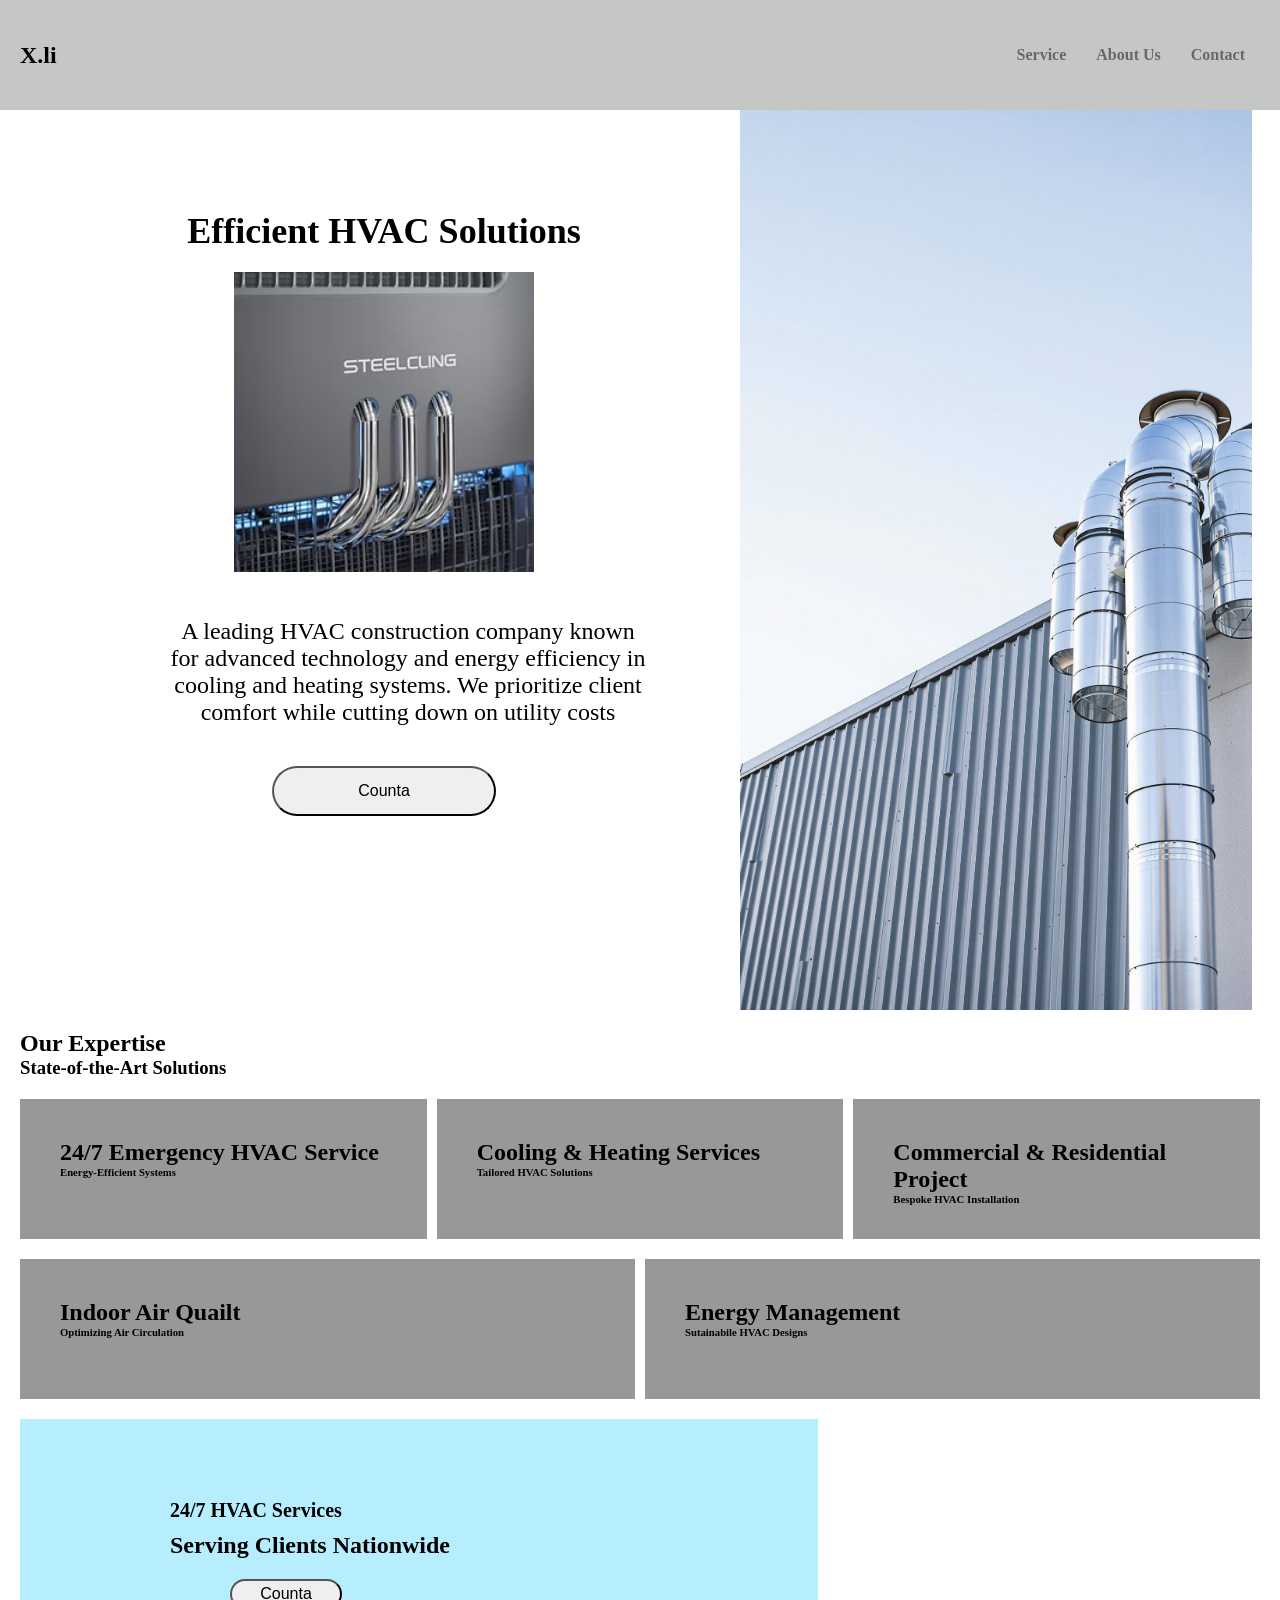
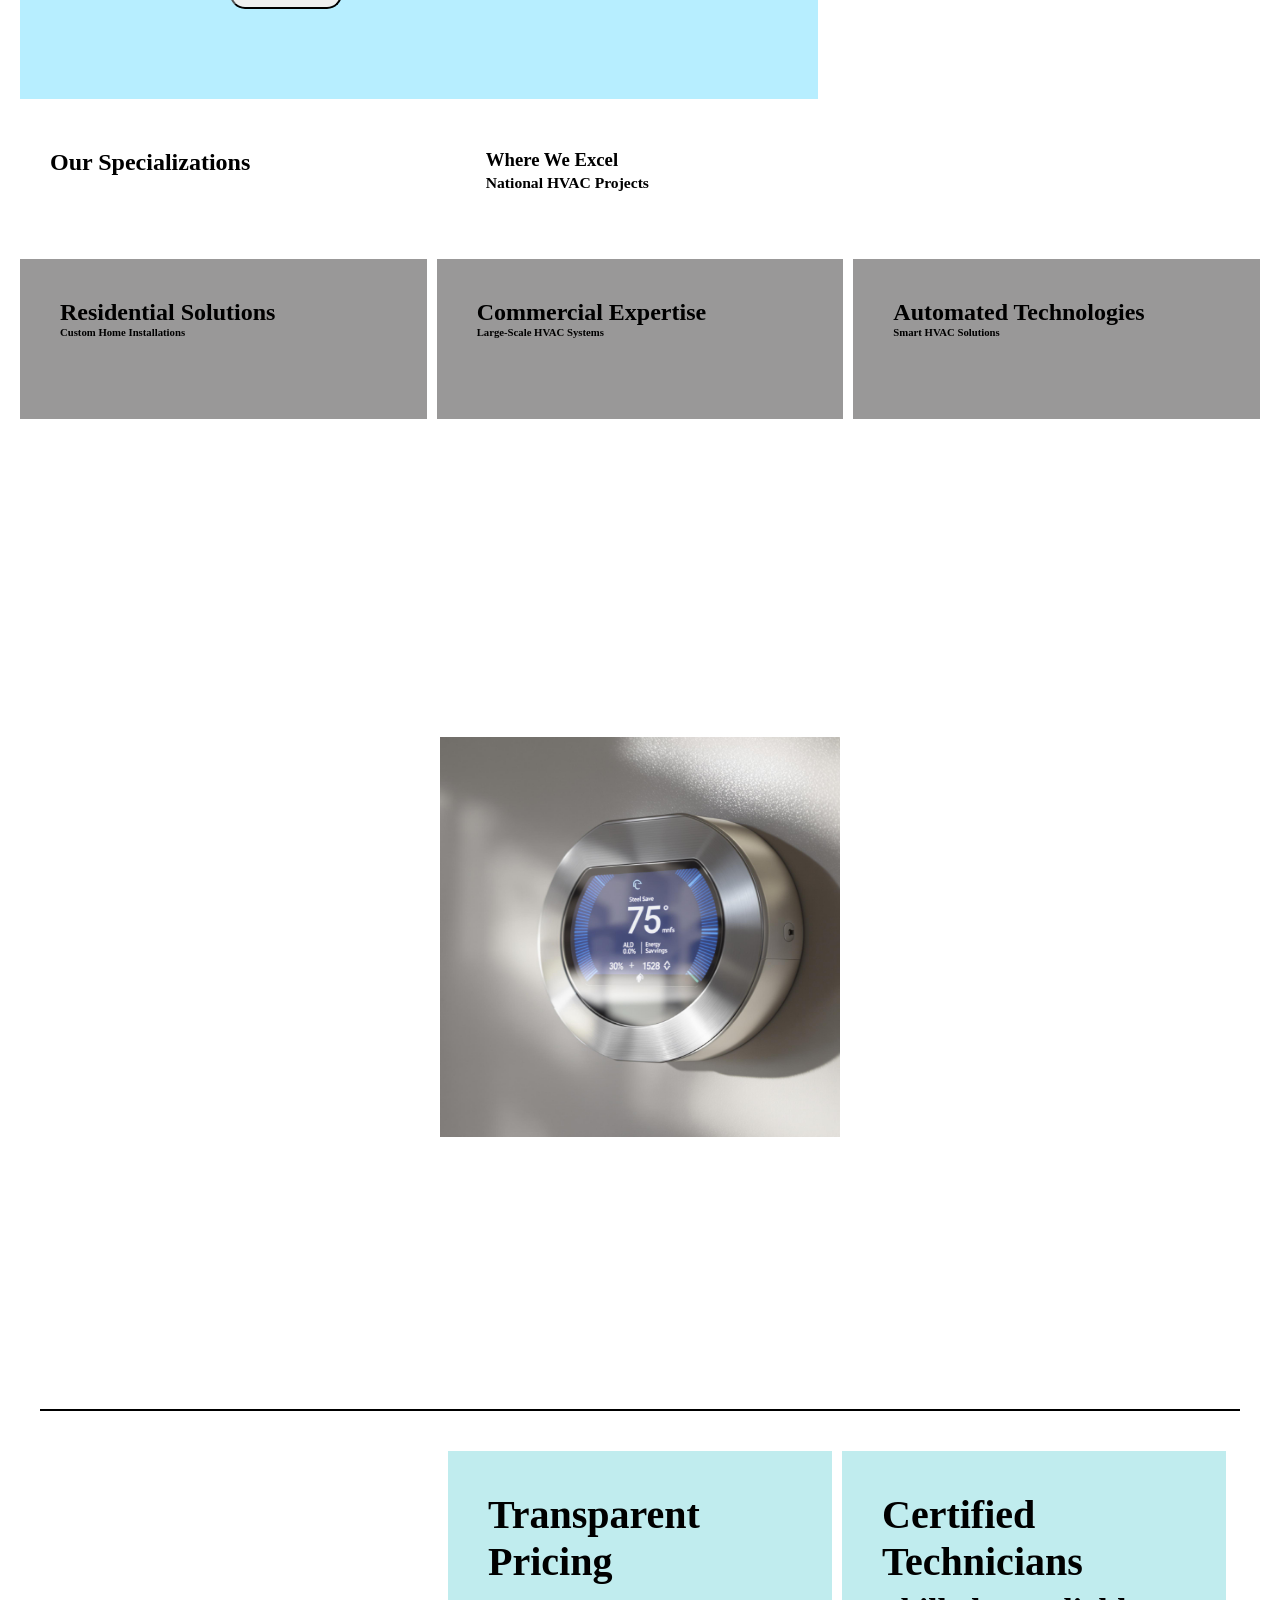
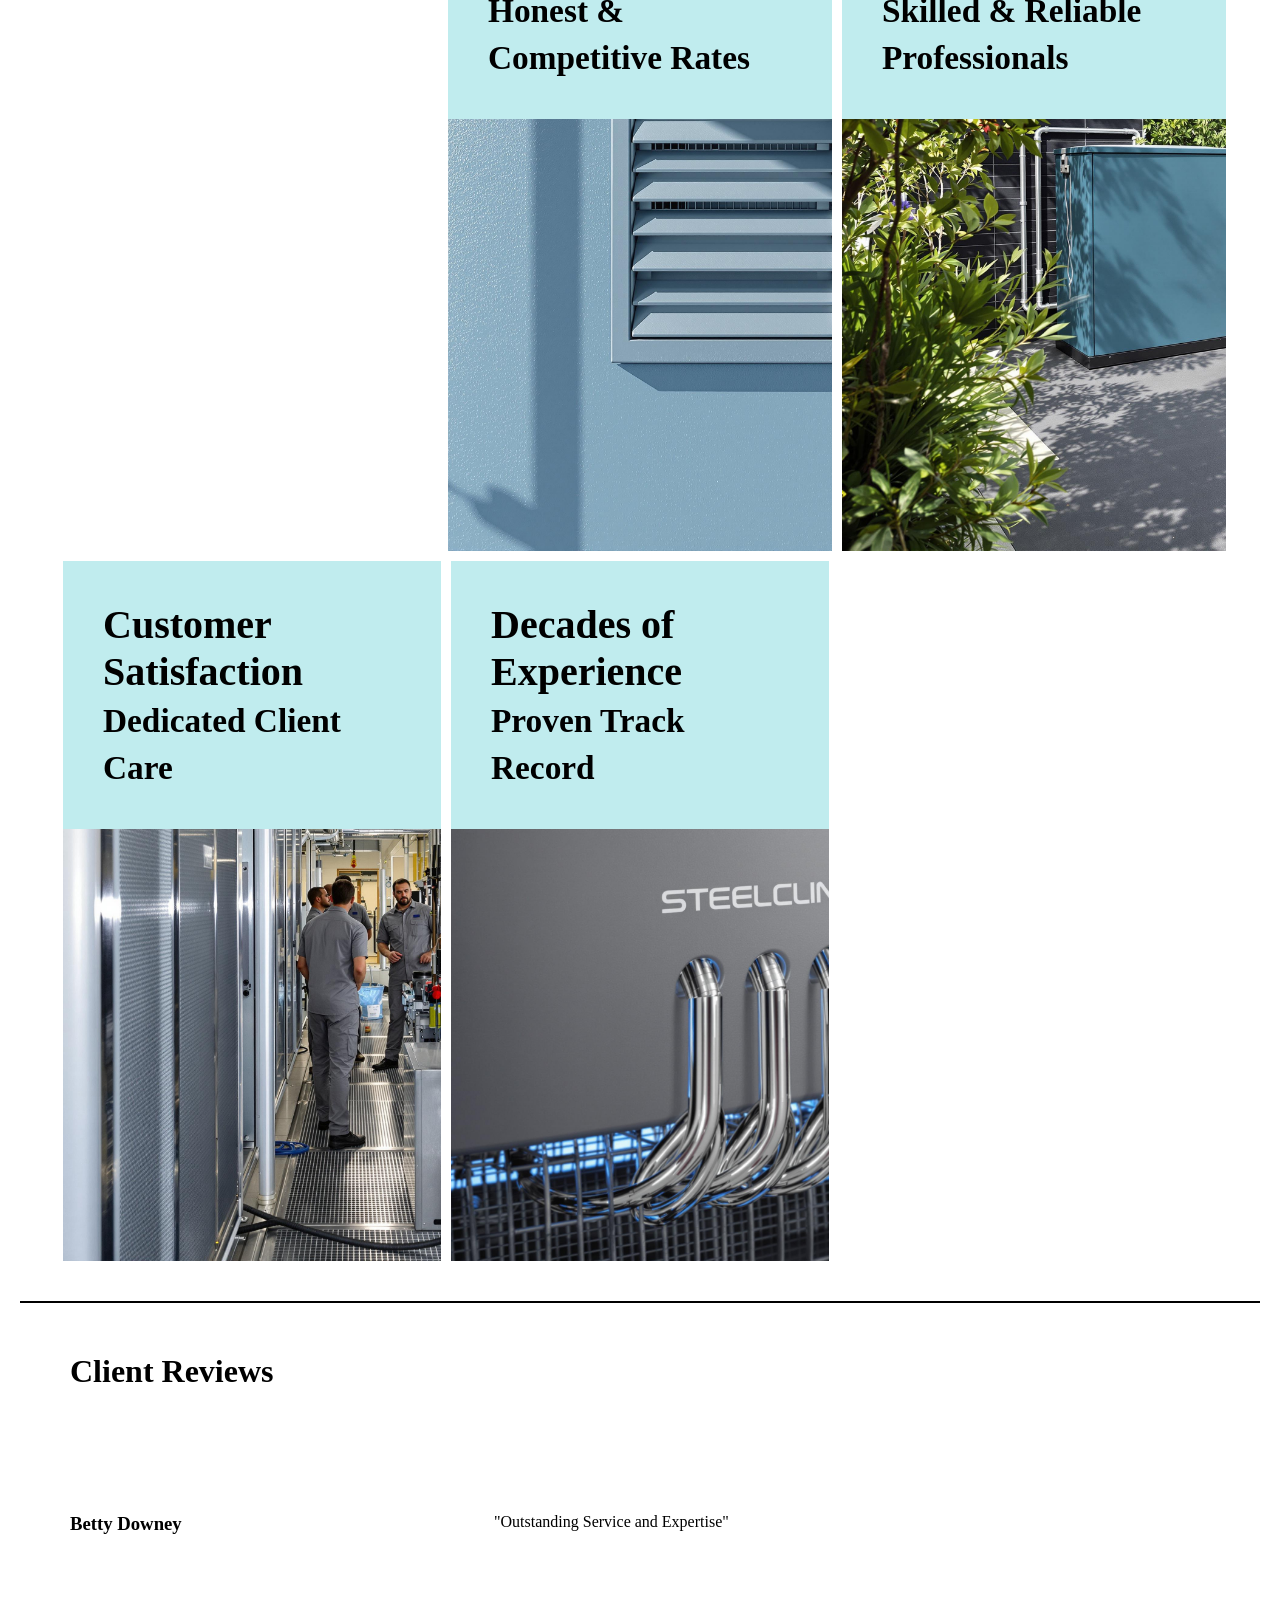
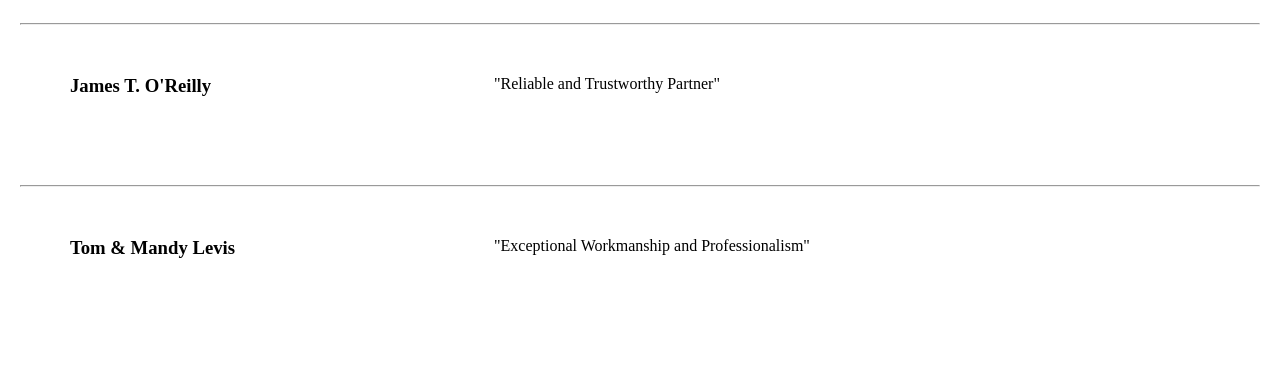
==== index.html @ a66f9da8 "first commit" ====
<!DOCTYPE html>
<html lang="en">
<head>
  <meta charset="UTF-8">
  <meta name="viewport" content="width=device-width, initial-scale=1.0">
  <title>HVAC Construction Company</title>
  <link rel="icon" href="./hvacimg/hvaclogo.png">
  <link rel="stylesheet" href="./demo.css">
</head>
<body>
  <nav class="navbar">
  <h1><a href="./index.html">X.li</a></h1>
  <ul class="menu">

    <li class="item"><a href="./service.html">Service</a></li>
    <li class="item"><a href="./aboutus.html">About Us</a></li>
    <li class="item"><a href="./contact.html">Contact</a></li>
  </ul>
</nav>
  <section class="a">
    <div class="a1">
     <center>
      <h1>Efficient HVAC Solutions</h1>
      <img src=".//hvacimg/h1.avif" width="300" height="300">
      <p>A leading HVAC construction company
         known for advanced technology and energy
          efficiency in cooling and heating systems. We prioritize
           client comfort while cutting down on utility costs</p>
      <button>Counta</button>
     </center>
    </div>
    <div class="a2">

    </div>
  </section>   
<section class="b">
  <div class="b1">
    <h1>Our Expertise</h1>
    <h3>State-of-the-Art Solutions</h3>
  </div>
  <div class="b2">
    <span>
      <h2>24/7 Emergency HVAC Service</h2>
      <h6>Energy-Efficient Systems</h6>
    </span>
    <span>
      <h2>Cooling & Heating Services</h2>
      <h6>Tailored HVAC Solutions</h6>
    </span>
    <span>
      <h2>Commercial & Residential Project</h2>
      <h6>Bespoke HVAC Installation</h6>
    </span>
  </div>
  <div class="b3">
    <span>
      <h2>Indoor Air Quailt </h2>
      <h6>Optimizing Air Circulation </h6>
    </span>
    <span>
      <h2>Energy Management</h2>
      <h6>Sutainabile HVAC Designs</h6>
    </span>
  </div>
</section>
<section class="c">
  <div class="c1">
      <h6>24/7 HVAC Services</h6>
      <h1>Serving Clients Nationwide</h1>
      <button>Counta</button>  
  </div>
  <div class="c2">

  </div>
</section>
<section class="d">
  <div class="d1">
    <span>
      <h1>Our Specializations</h1>     
    </span>
    <span>
       <h3>Where We Excel <br><small>National HVAC Projects</small></h3>      
    </span>
  </div>
  <div class="d2">
    <span>
      <h2>Residential Solutions</h2>
      <h6>Custom Home Installations</h6>
    </span>
    <span>
      <h2>Commercial Expertise</h2>
      <h6>Large-Scale HVAC Systems</h6>
    </span>
    <span>
      <h2>Automated Technologies</h2>
      <h6>Smart HVAC Solutions</h6>
    </span>
  </div>
</section>
<section class="e">
  <div class="e1">
    <img src="hvacimg/h4.jpeg" width="400" height="400">
  </div>
  <div class="e2">
  </div>
  
</section>
<section class="fe" >
    <div class="fea">
    <span class="fe1">
    </span>
    <span class="fe2">
      <h1>Transparent Pricing <br><small>Honest & Competitive Rates</small></h1>

    </span>
    <span class="fe3">
       <h1>Certified Technicians<br><small>Skilled & Reliable Professionals</small></h1>
    </span>
    </div>
    <div class="feb">
    <span class="fe4">
      <h1>Customer Satisfaction<br><small>Dedicated Client Care</small></h1>
    </span>
    <span class="fe5">
      <h1>Decades of Experience<br><small>Proven Track Record</small></h1>
    </span>
    <span class="fe6">

    </span>
    </div>
  </section>
<search class="g">
  <div class="g1">
    <span>
      <h1>Client Reviews</h1>     
    </span>
  </div>
  
  <div class="g1">
    <span>
      <h3>Betty Downey</h3>     
    </span>
    <span>
       <p>"Outstanding Service and Expertise"</p>      
    </span>
  </div>
  <hr> 
  <div class="g1">
    <span>
      <h3>James T. O'Reilly</h3>     
    </span>
    <span>
       <p>"Reliable and Trustworthy Partner"</p>      
    </span>
  </div>
  <hr>
   <div class="g1">
    <span>
      <h3>Tom & Mandy Levis</h3>     
    </span>
    <span>
       <p>"Exceptional Workmanship and Professionalism"</p>      
    </span>
  </div>

</search>

</body>
</html>
---- demo.css ----
*{
  margin: 0;
  padding: 0;
}
 .navbar {
        display: flex;
        background: #c4c7c4;
        padding: 10px 20px;
        margin: 0 auto;
        height: 90px;
        justify-content: space-between;
        align-items: center;      
      }

      h1 a{ 
        color: black;
        text-decoration: none;
        width: 12rem;
      }

      .menu {
        display: flex;
        list-style-type: none;
        margin: 0;
        padding: 0;
      }

      .item {
        margin: 0 15px;
      }

      .item a {
        text-decoration: none;
        color: #696868;
        font-weight: bold;
      }

      .item a:hover {
        color: #2258c3;
         border-bottom:2px solid black ;
      }
 .a{
  margin: 0px ;
  display: flex;
  justify-content: center;
  height: 900px;
 }
 .a1{
  width: 40%;
  font-size: 1.5rem;
  padding: 100px;
  align-items: center;
 }
 .a1 h1{
  padding-bottom: 20px;
  width: 400px;
  font-style: bold;
 }
 .a1 p{
  padding:40px ;
  width: 30rem;
 }
 .a1 button{
  font-size: 1rem;
  width: 14rem;
  height: 50px;
  border-radius: 30px;
 }
.a2{
  width: 40%;
  background-image: url(./hvacimg/h2.jpeg);
  background-size: cover;
}
.b{
  margin: 20px 20px;
}
.b2{
  display: flex;
  gap: 10px;
  padding: 20px 0px;
}
.b2 span{
  padding: 40px;
  background-color: #999898;
  width: 30%;
  height: 60px;
  font-size: 1rem;
}
.b3{
  display: flex;
  gap: 10px;
}
.b3 span{
  padding: 40px;
  background-color: #999898;
  width: 45%;
  height: 60px;
  font-size: 1rem;
}
.c{
    margin: 20px 20px;
    display: flex;
    justify-content: center;
    gap: 10px;
}
.c1{
  padding: 80px 00px 00px  150px;
  width: 60rem;
  height: 200px;
  background-color: rgb(183, 238, 255);
  font-size: 1rem;
}
.c1 h6{
  padding-bottom: 10px;
  font-size: 20px;
}
.c1 button{
  margin-left:60px ;
  margin-top: 20px;
  font-size: 1rem;
  width: 7rem;
  height: 30px;
  border-radius: 30px;
}
.c2{
  width: 40rem;
  background-image: url(./hvacimg/h3.avif);
  background-attachment: fixed;
  background-size: 58rem 50pc ;

}
.d{
  margin: 20px 20px;
}
.d1{
  display: flex;
  gap: 10px;
}
.d1 span{
  padding: 30px;
  width: 29.5%;
  height: 60px;
  align-items: center;
}
.d2{
  display: flex;
  gap: 10px;
  padding: 20px 0px;
}
.d2 span{
  padding: 40px;
  background-color: #999898;
  width: 30%;
  height: 80px;
  font-size: 1rem;
  align-items: center;
}
.e{
  border-bottom: 2px solid;
  padding: 10px 10px 30px 10px;
  margin: 30px 40px ;
  display: flex;
  justify-content: center;
  height: 900px;
  position: relative;
}
.e1{
  z-index: 1;
  position: absolute;
  top: 50%;
  left: 50%;
  transform: translate(-50%,-50%);

}
.e2{
  width: 50%;
  height: 900px;
  background-image: url(./hvacimg/h5.jpeg);
  background-size:900px;
  background-attachment: fixed;
  position: absolute;
  top: 0;
  right: 0;
  bottom:0;
}
.fe{
  margin: 40px 0px;
  
}
.fea{
  margin: 0px 0px;
  display: flex;
  gap: 10px;
  justify-content: center;
  height: 700px;
}
.fe1{
  width: 30%;
}
.fe2{
  width:30%;
  background-image: url(./hvacimg/h6.jpeg);
  background-size: cover;
}
.fe2 h1{
  background-color: rgb(192, 236, 238);
  width: fit-content;
  padding: 40px;
  font-size: 2.5rem;
}
.fe3{
  width: 30%;
  background-image: url(./hvacimg/h7.jpeg);
  background-size: cover;
}
.fe3 h1{
  background-color: rgb(192, 236, 238);
  width: fit-content;
  padding: 40px;
  font-size: 2.5rem;
}
.feb{
  margin: 10px;
  display: flex;
  gap: 10px;
  justify-content: center;
  height: 700px;
}
.fe4{
  width:30%;
  background-image: url(./hvacimg/h8.jpeg);
  background-size: cover;
}
.fe4 h1{
  background-color: rgb(192, 236, 238);
  width: fit-content;
  padding: 40px;
  font-size: 2.5rem;
}
.fe5{
  width: 30%;
  background-image: url(./hvacimg/h9.jpeg);
  background-size: cover;
}
.fe5 h1{
  background-color: rgb(192, 236, 238);
  width: fit-content;
  padding: 40px;
  font-size: 2.5rem;
}
.fe6{
  width: 30%;
}
.g{
  margin: 20px 20px;
  border-top: 2px solid;
}
.g1{
  display: flex;
  padding: 20px 20px;
  gap: 10px;
}
.g1 span{
  padding: 30px;
  width: 29.5%;
  height: 60px;
  align-items: center;
}
.g2{
  padding: 20px 20px;
  gap: 10px;
}
.g2 span{
  padding: 30px;
  width: 29.5%;
  height: 60px;
  align-items: center;
}
footer{
  height: 150px;
  margin: 0px 30px 30px 30px;
  padding:30px;
  color: aliceblue;
  background-color: #414142;
  display: flex;
}
.f1{
  width: 30rem;
  padding: 0px 40px;
}
.f2 span{
  display: flex ;
  padding-bottom: 10PX;

}
.f2 span h4{
  width: 200px;
}
.p{
  padding: 10px 0px;
}
.f2 P a{

  color: aliceblue;
}
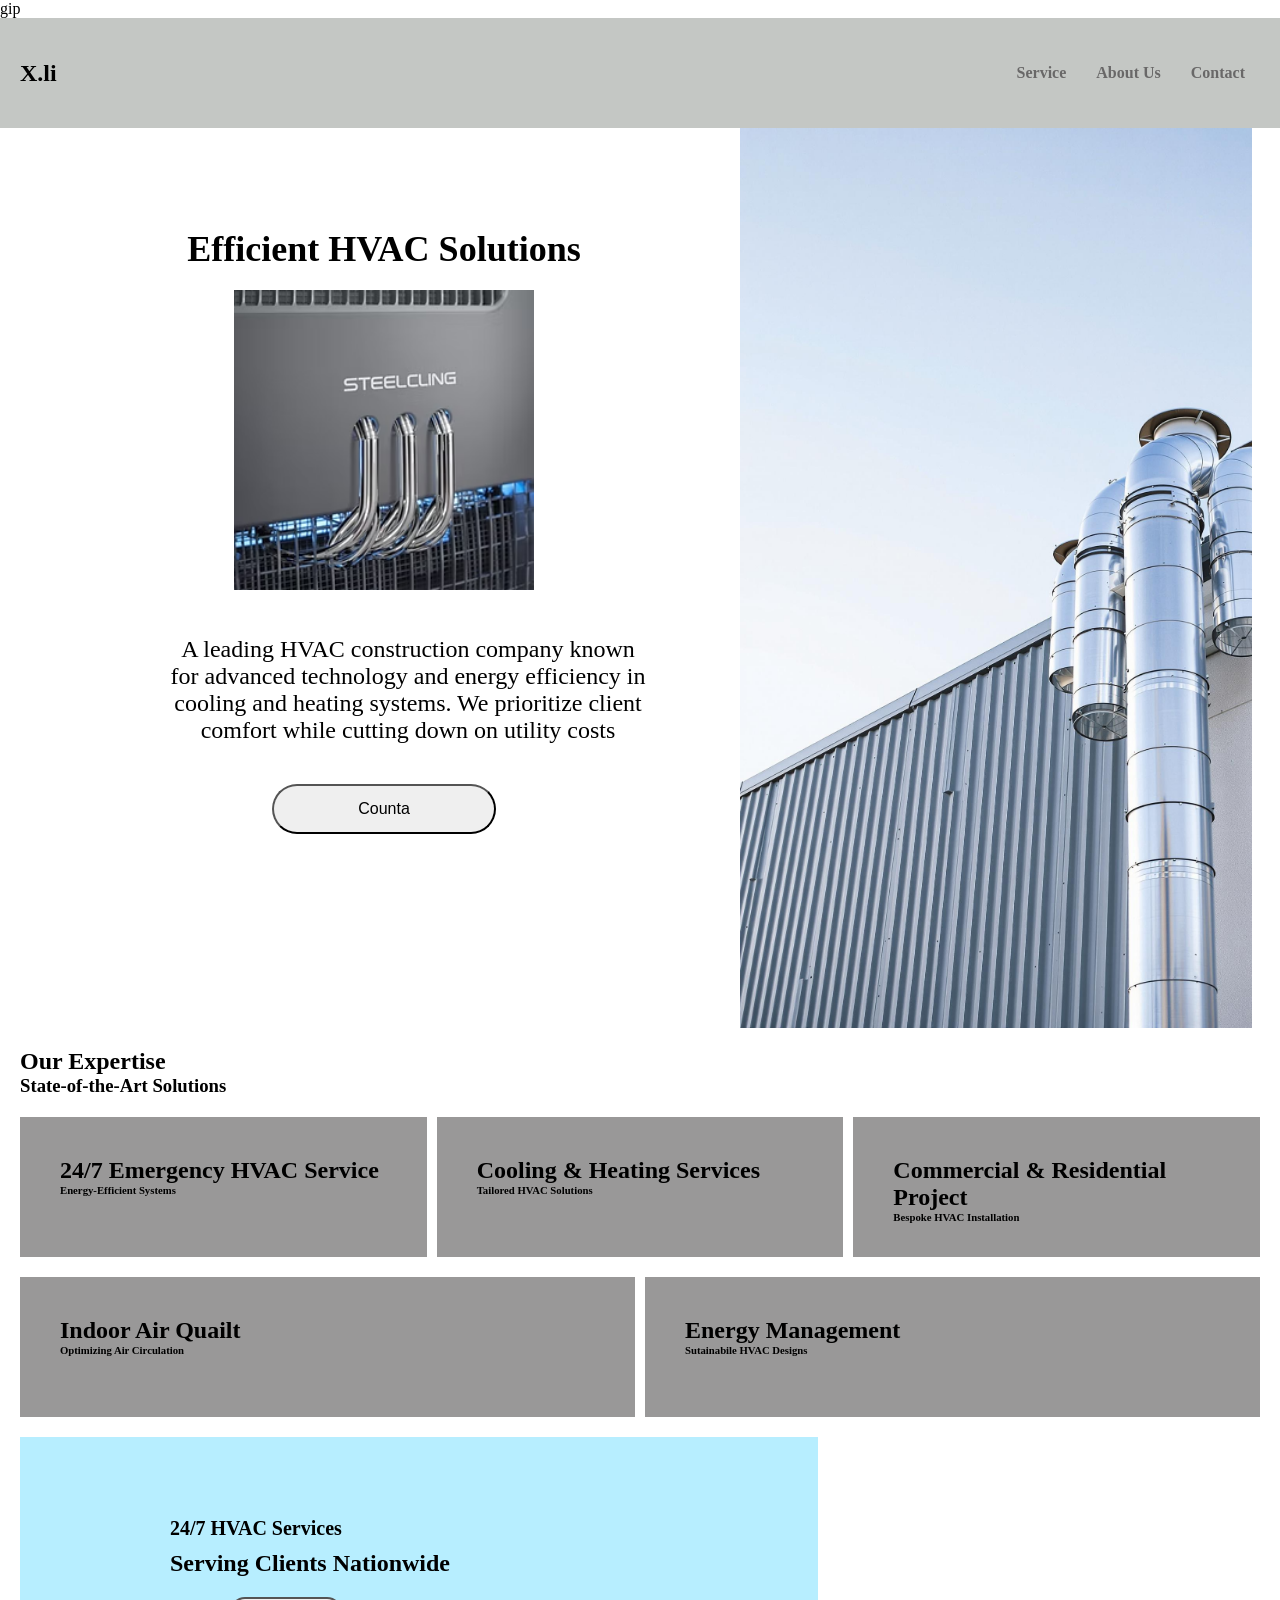
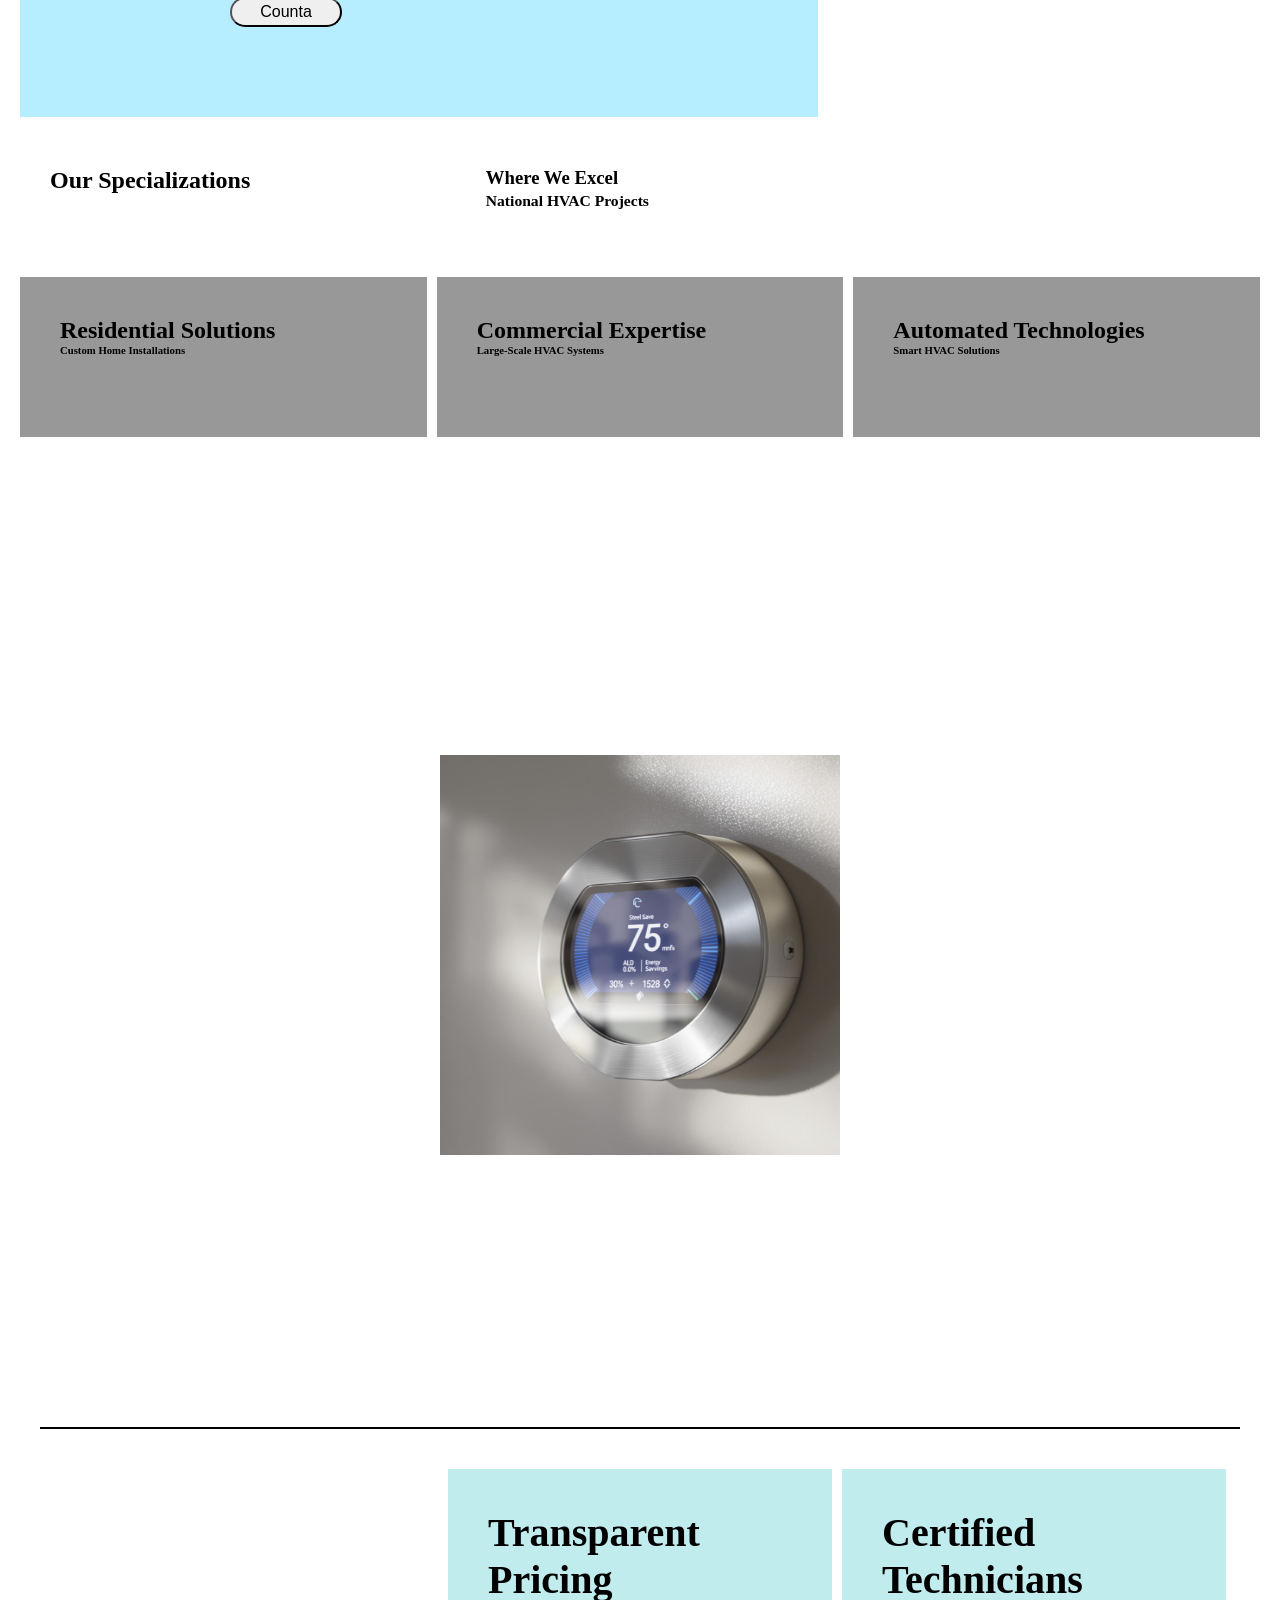
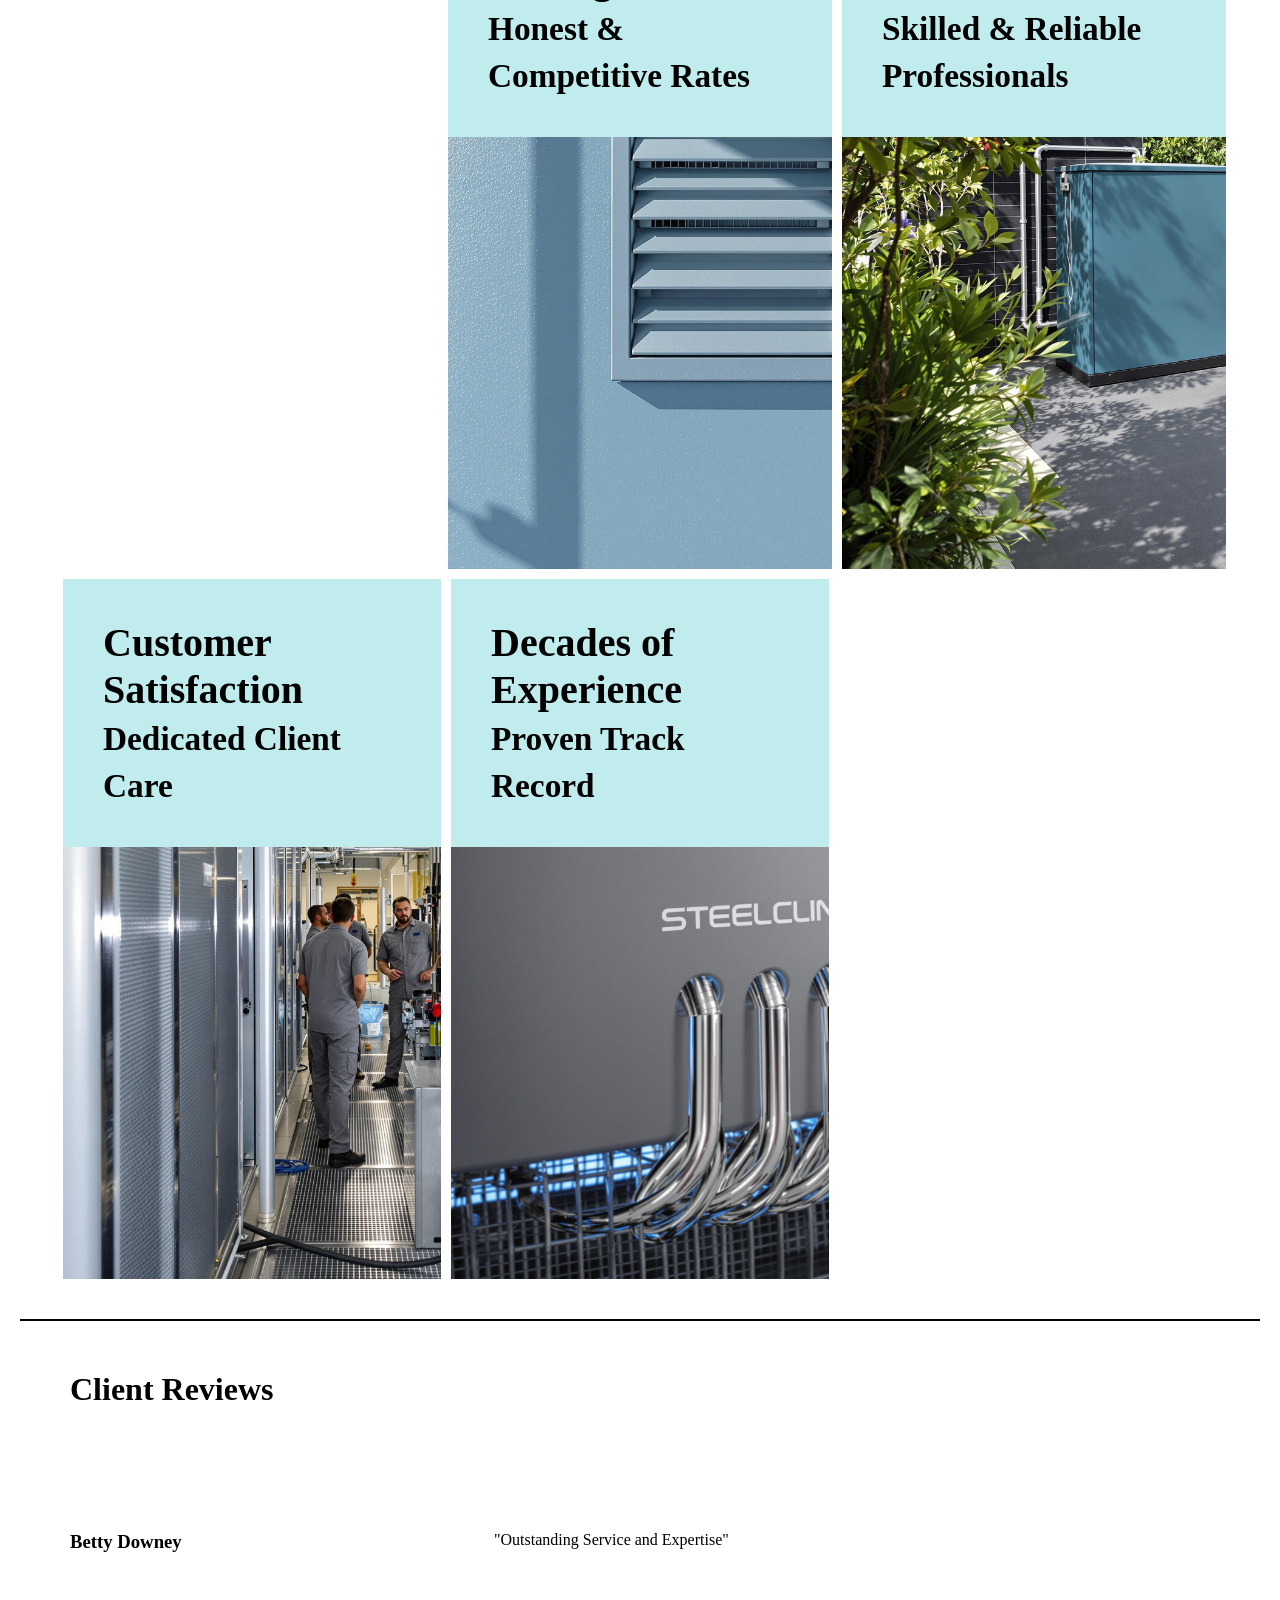
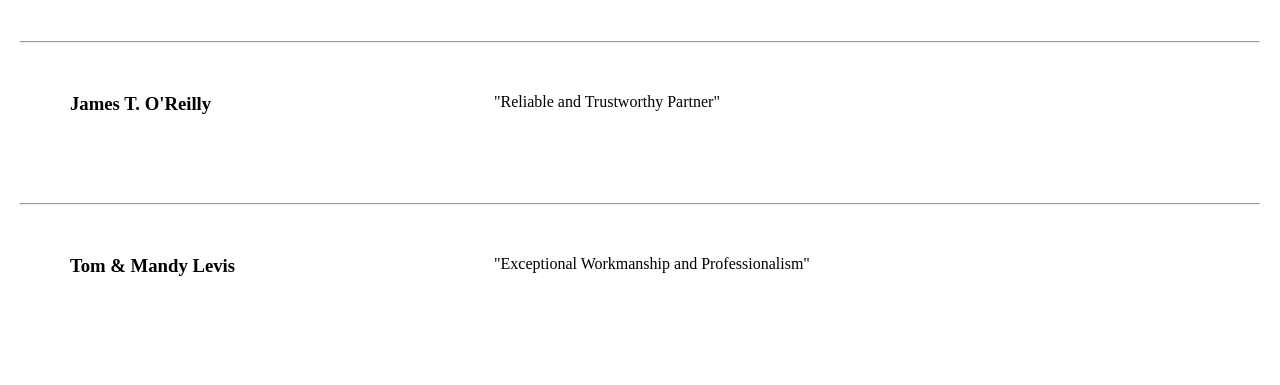
==== commit 6c2bc017: "update" ====
--- a/index.html
+++ b/index.html
@@ -4,7 +4,7 @@
   <meta charset="UTF-8">
   <meta name="viewport" content="width=device-width, initial-scale=1.0">
   <title>HVAC Construction Company</title>
-  <link rel="icon" href="./hvacimg/hvaclogo.png">
+  <link rel="icon" href="./hvacimg/hvaclogo.png">gip
   <link rel="stylesheet" href="./demo.css">
 </head>
 <body>
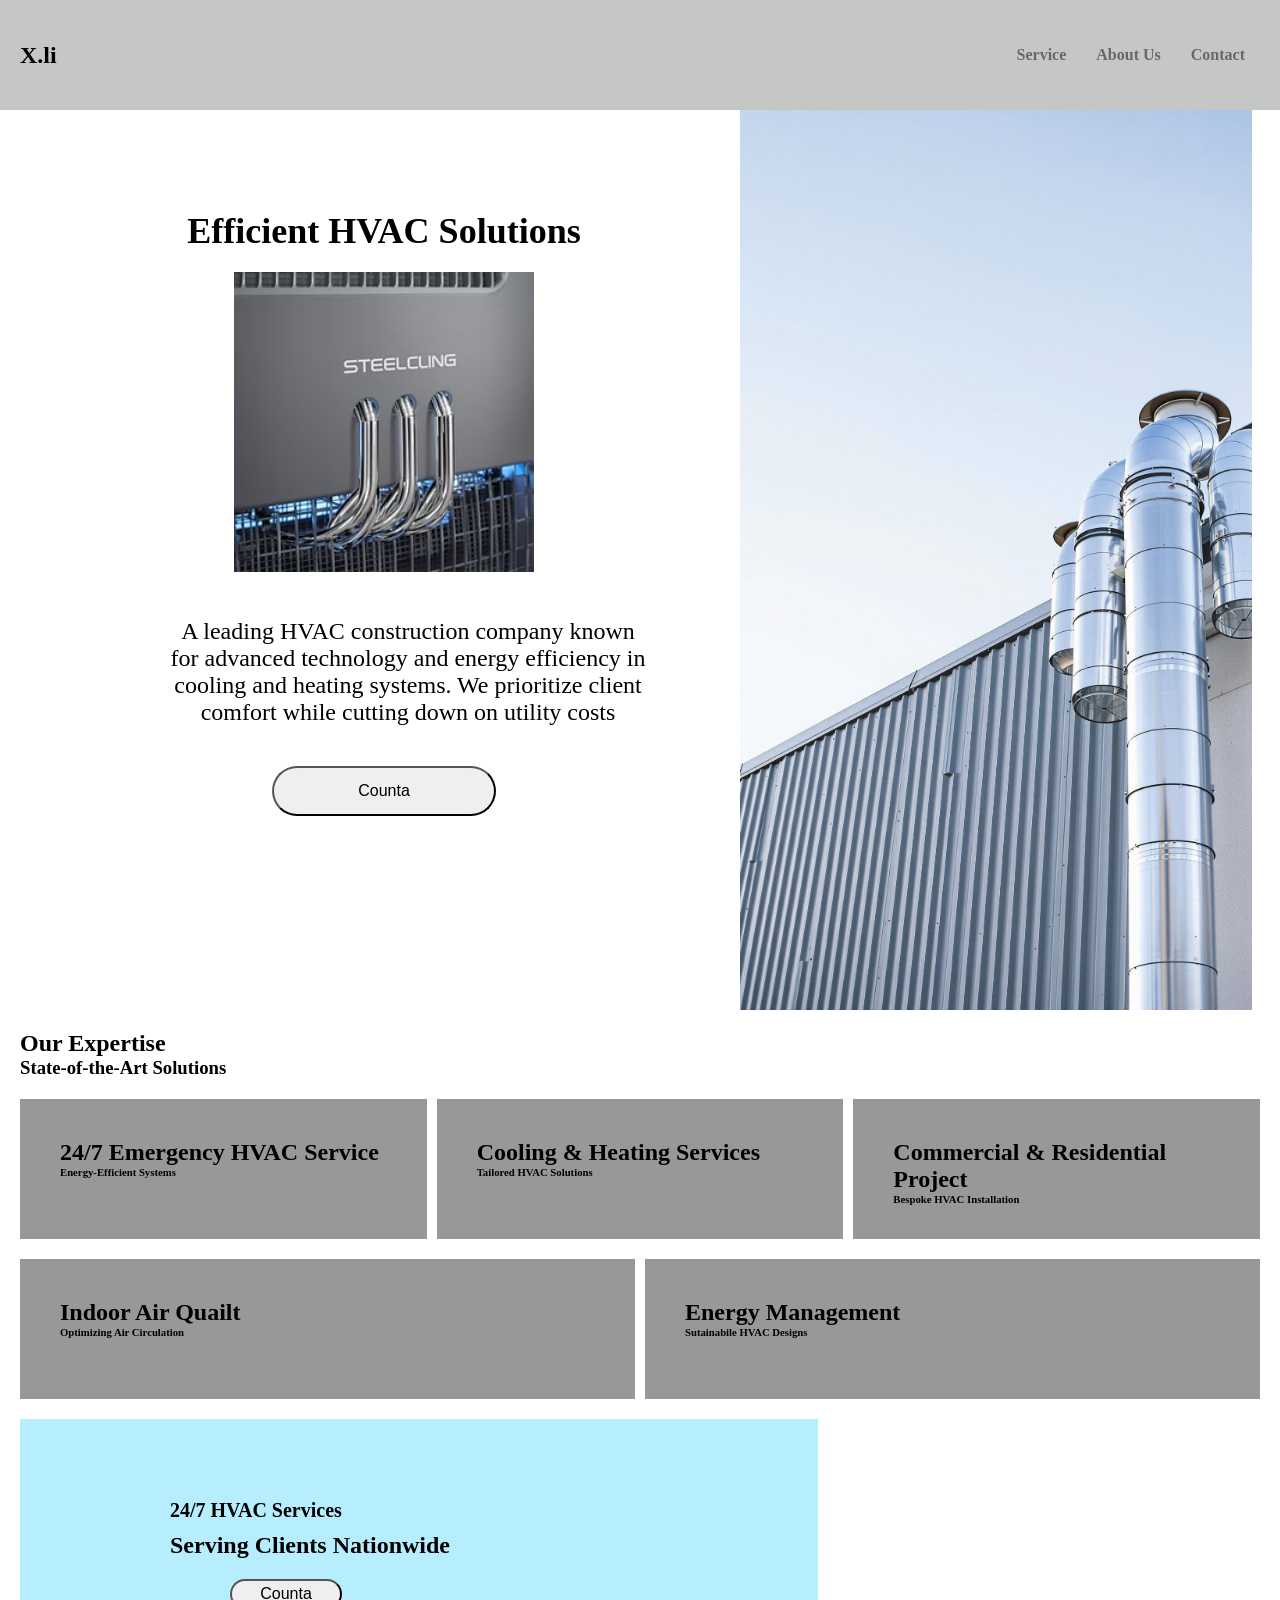
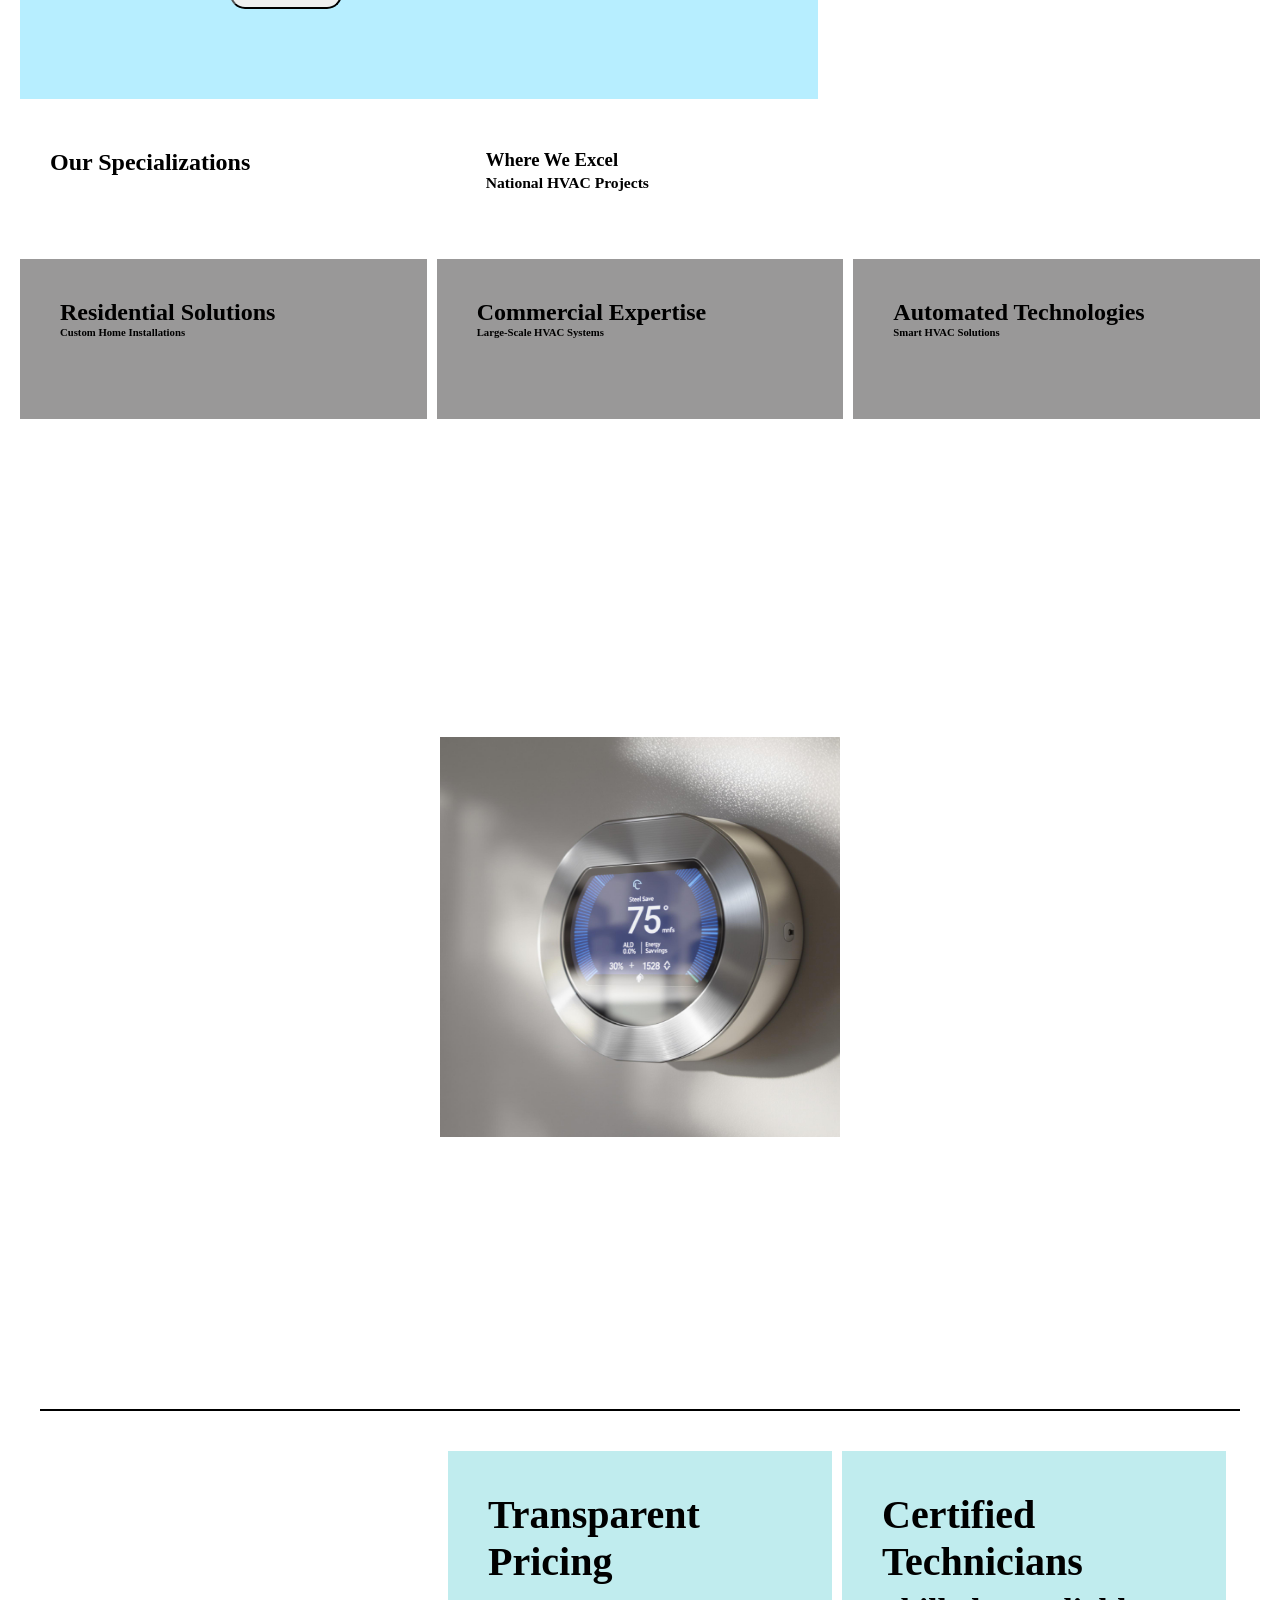
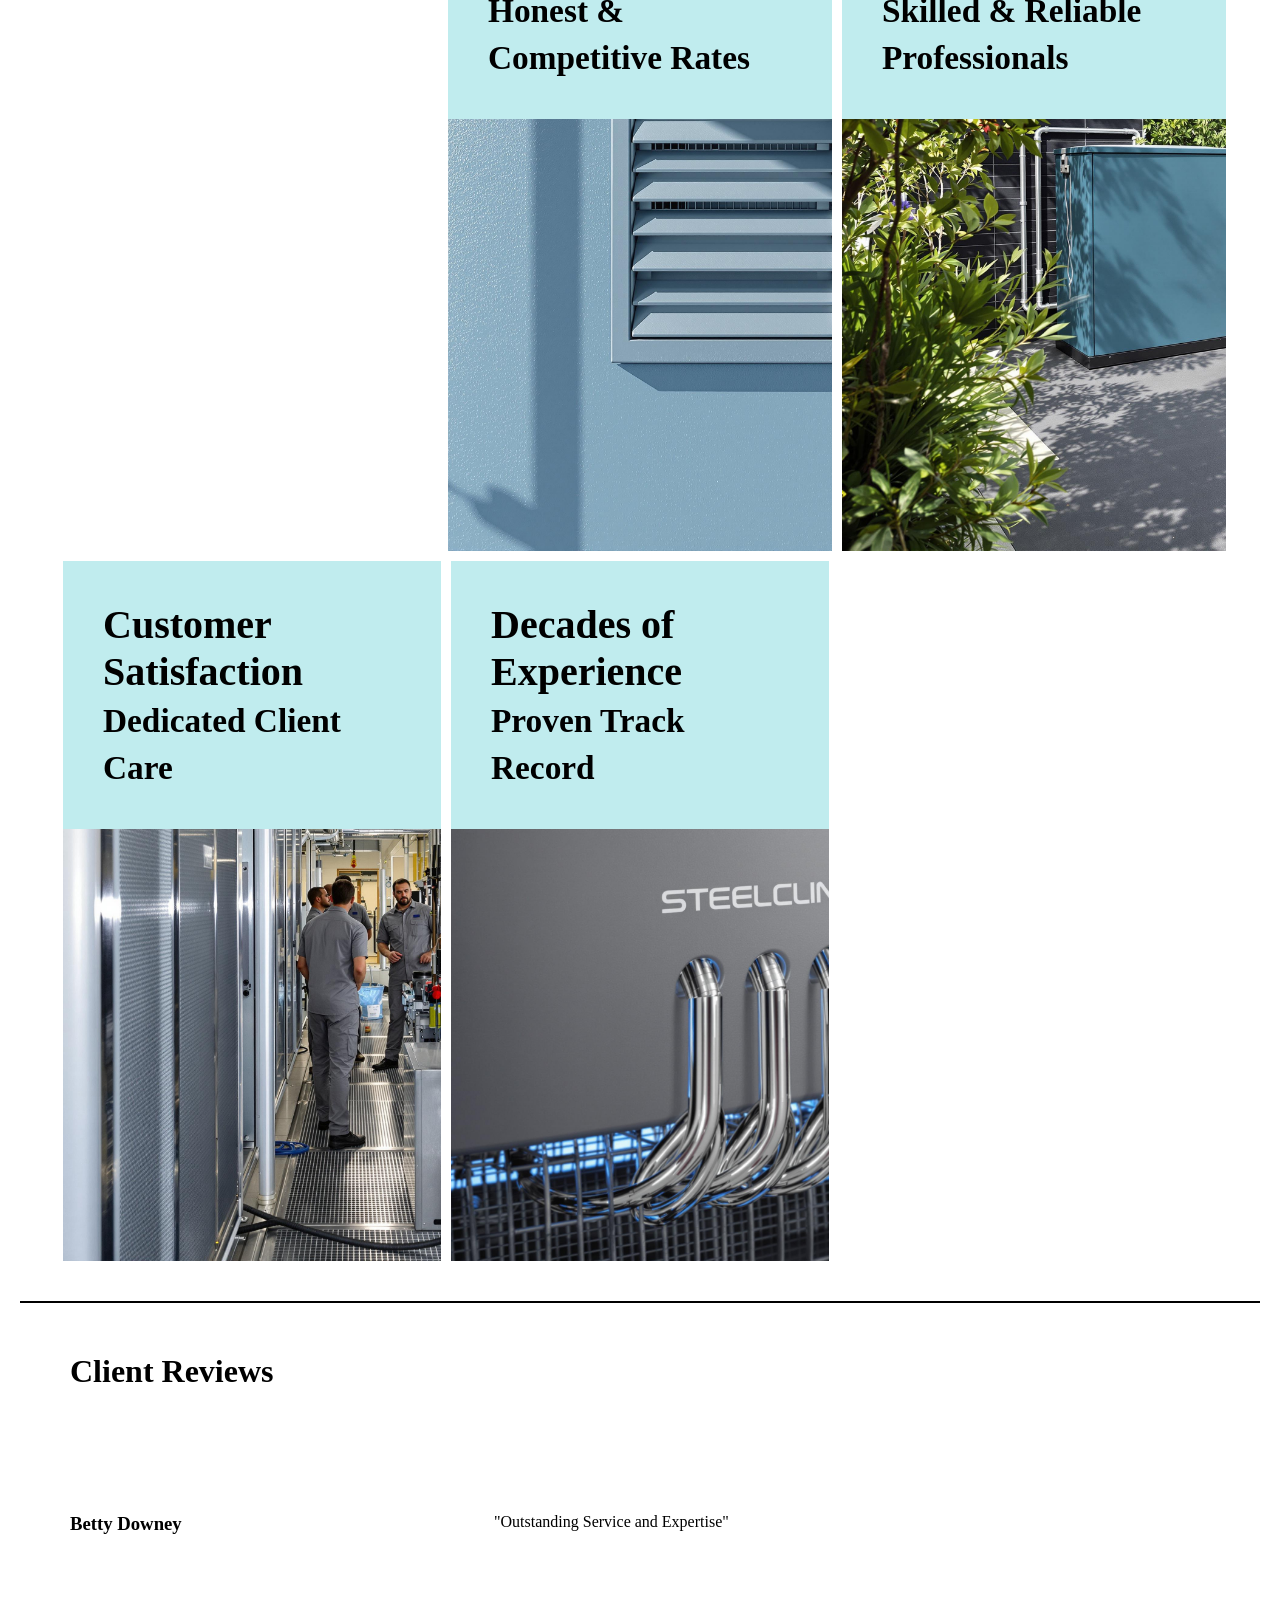
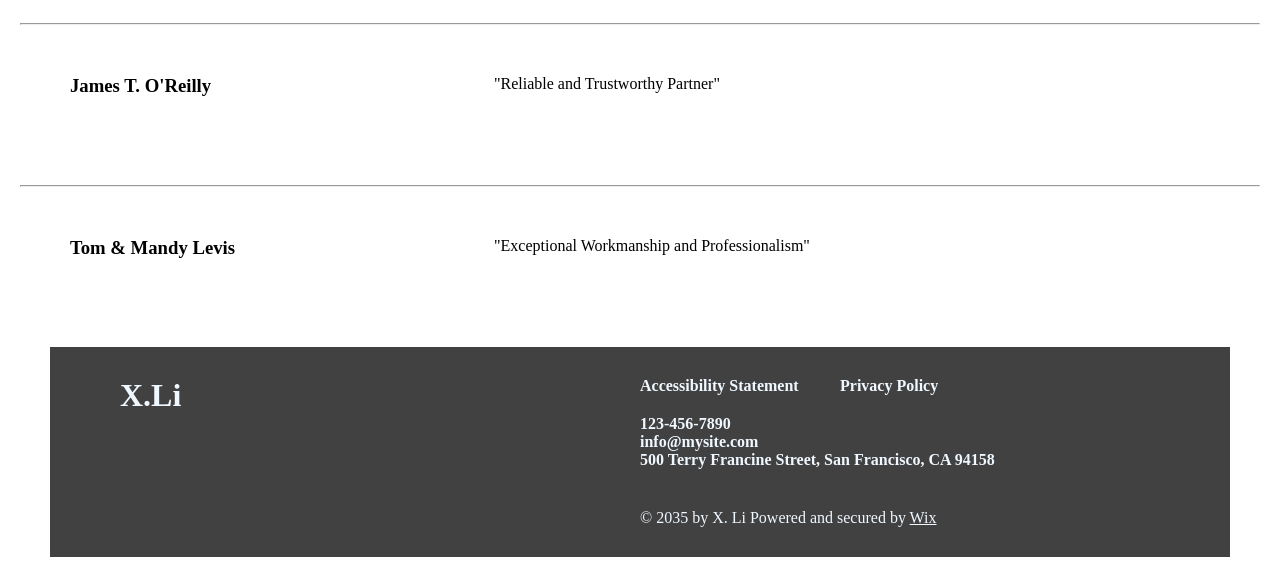
==== commit 31784025: "footer" ====
--- a/index.html
+++ b/index.html
@@ -4,7 +4,7 @@
   <meta charset="UTF-8">
   <meta name="viewport" content="width=device-width, initial-scale=1.0">
   <title>HVAC Construction Company</title>
-  <link rel="icon" href="./hvacimg/hvaclogo.png">gip
+  <link rel="icon" href="./hvacimg/hvaclogo.png">
   <link rel="stylesheet" href="./demo.css">
 </head>
 <body>
@@ -162,6 +162,34 @@
        <p>"Exceptional Workmanship and Professionalism"</p>      
     </span>
   </div>
+    <footer>
+  <div class="f1">
+    <h1>X.Li</h1>
+  </div>
+  <div class="f2">
+    <span>
+      <h4>Accessibility Statement</h4>
+      <h4>Privacy Policy</h4>
+    </span>
+    <div class="p">
+      <h4>123-456-7890</h4>
+      <h4>info@mysite.com</h4>
+      <h4>500 Terry Francine Street, San Francisco, CA 94158</h4>
+    </div>
+     <div class="p">       
+       <h2>
+         <i class="fa-brands fa-instagram"></i>
+         <i class="fa-brands fa-linkedin"></i>
+         <i class="fa-brands fa-facebook"></i>
+        </h2>
+      </div> 
+    <div class="p">
+      <p>© 2035 by X. Li Powered and secured by 
+        <a href="./index.html">Wix</a>
+      </p>
+    </div>
+  </div>
+</footer>
 
 </search>
 
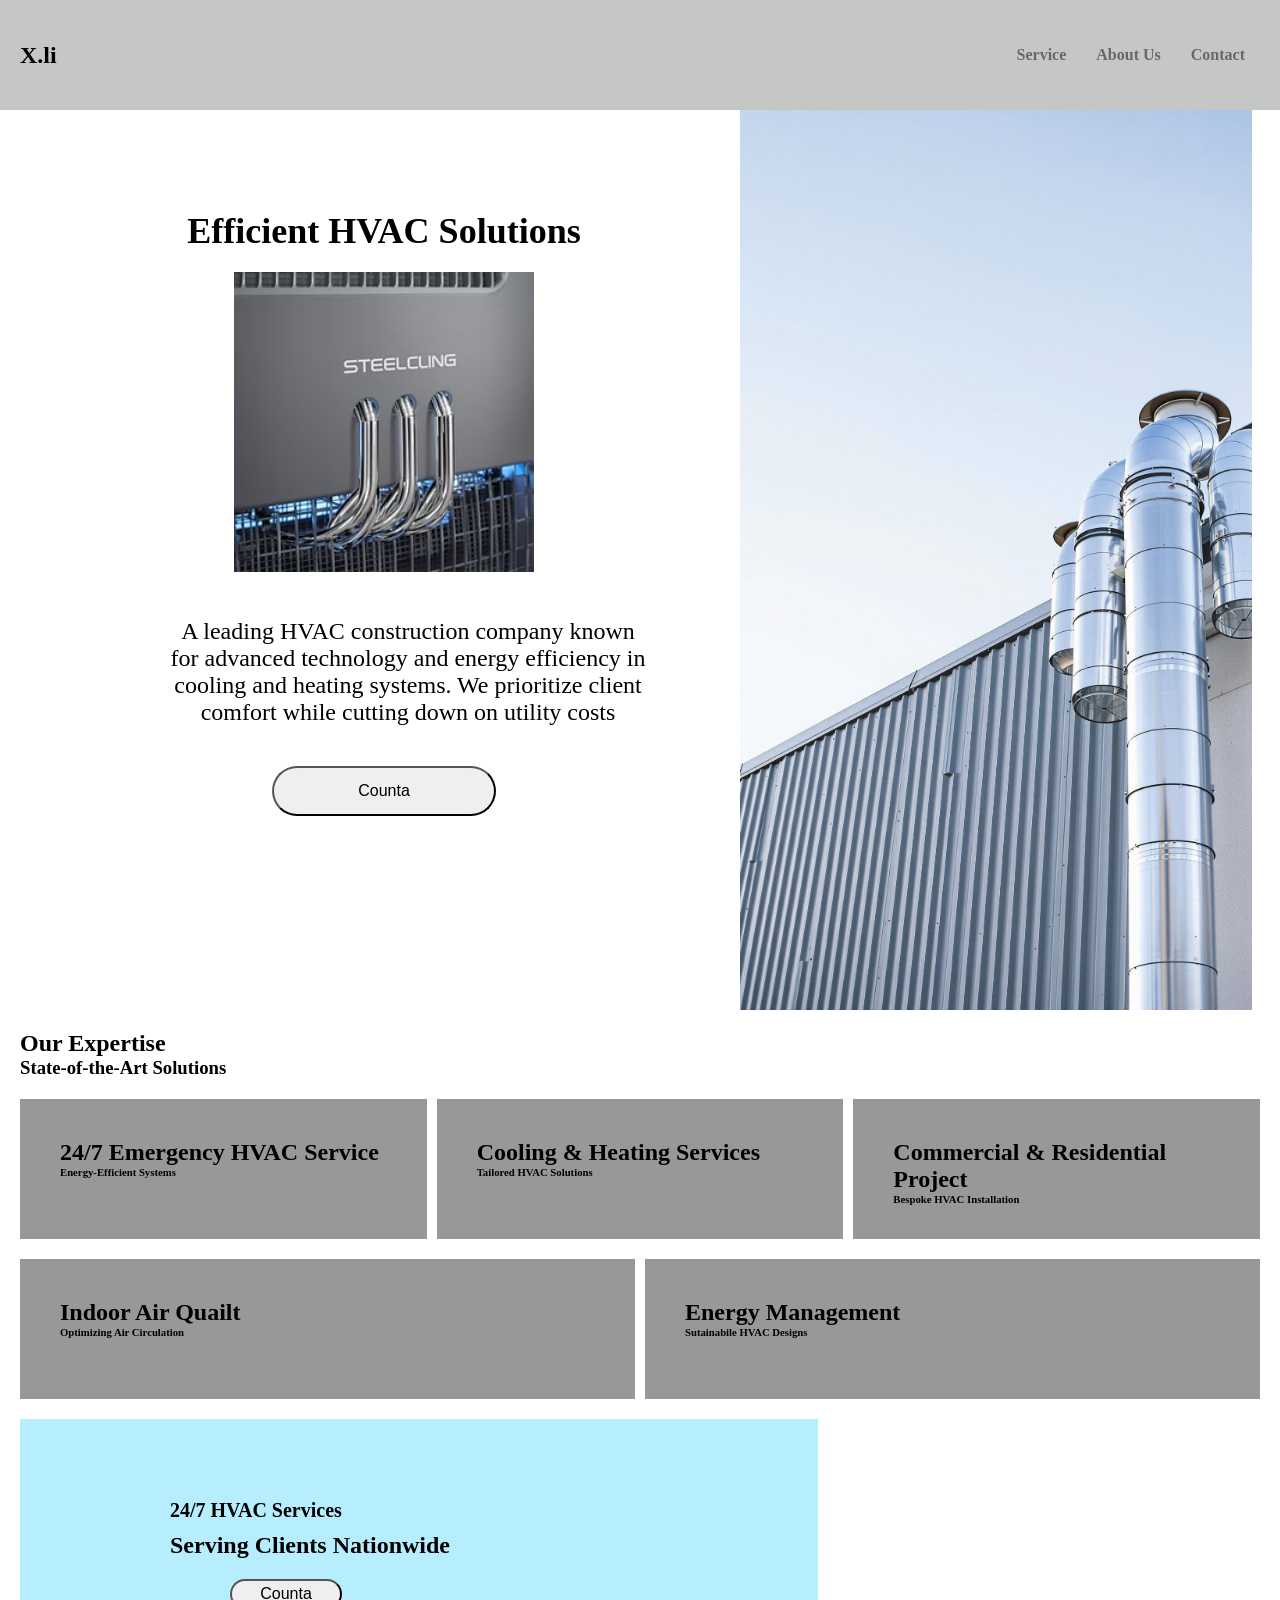
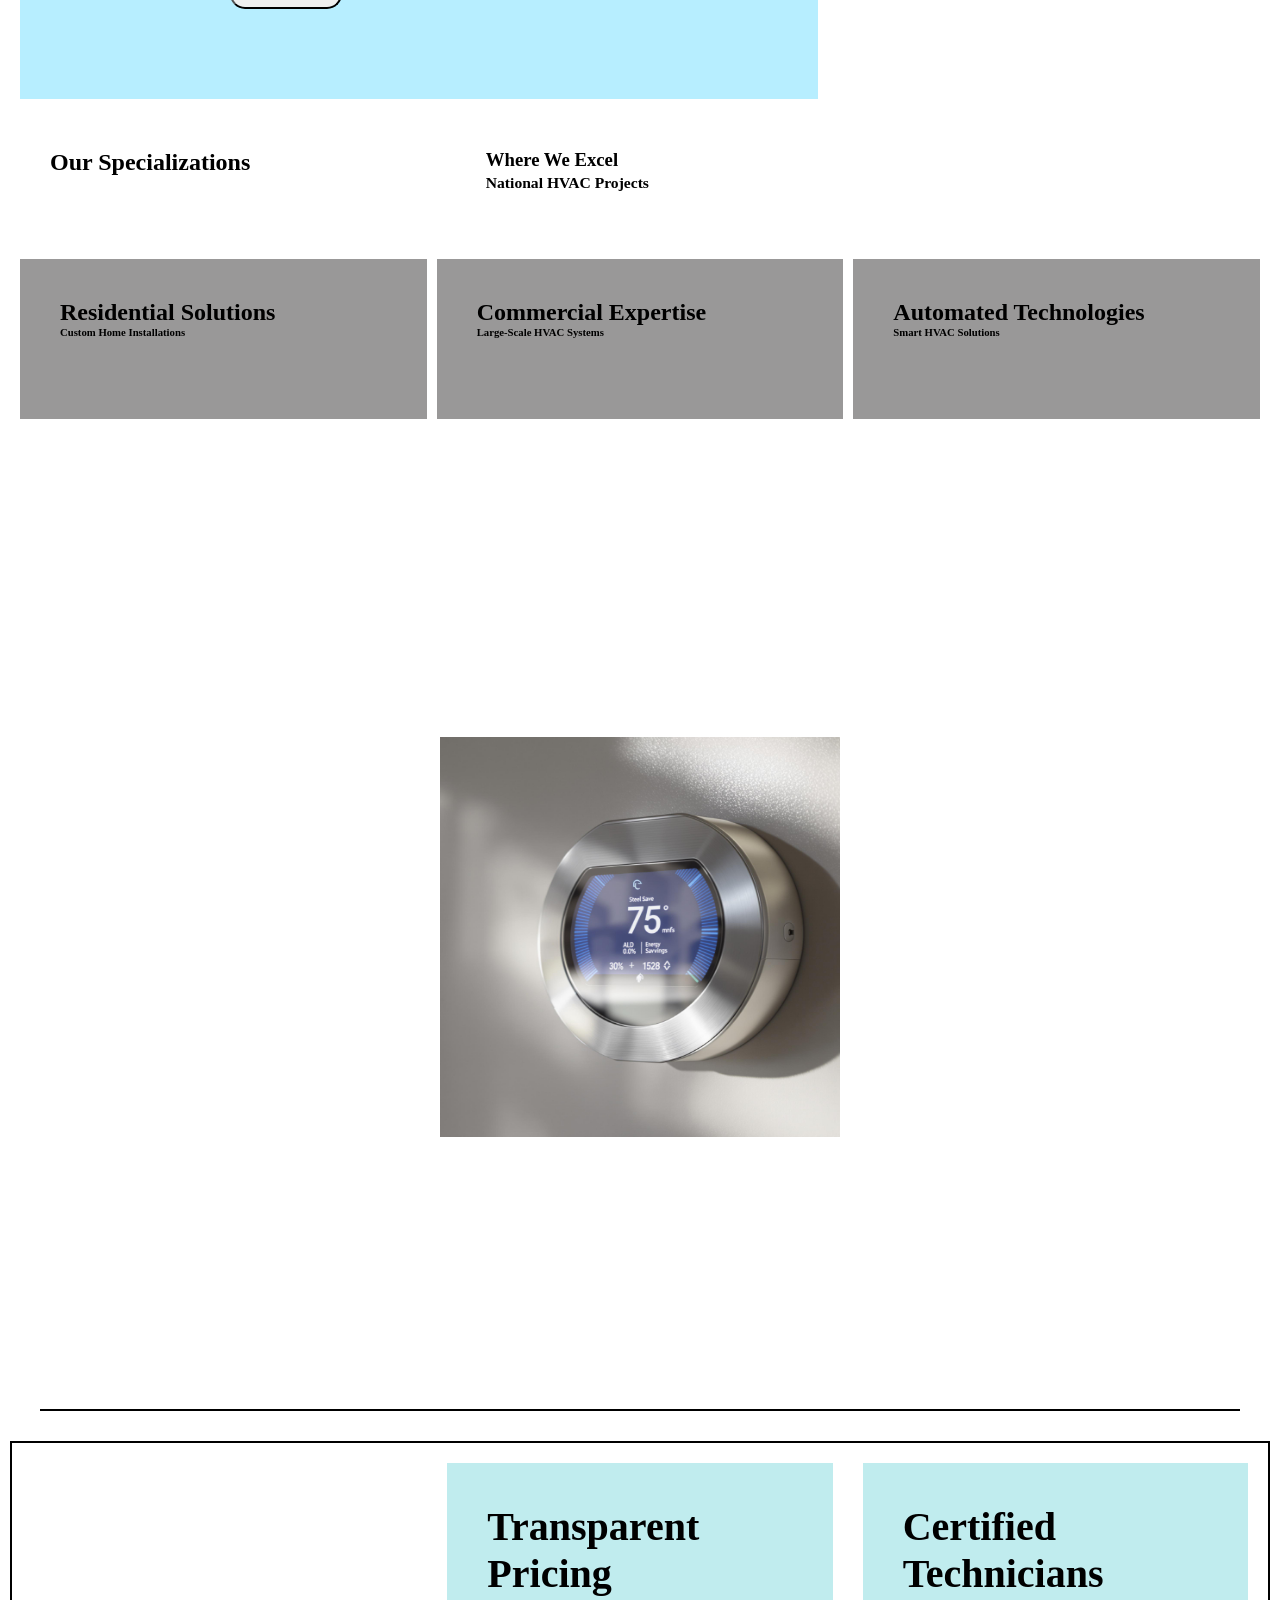
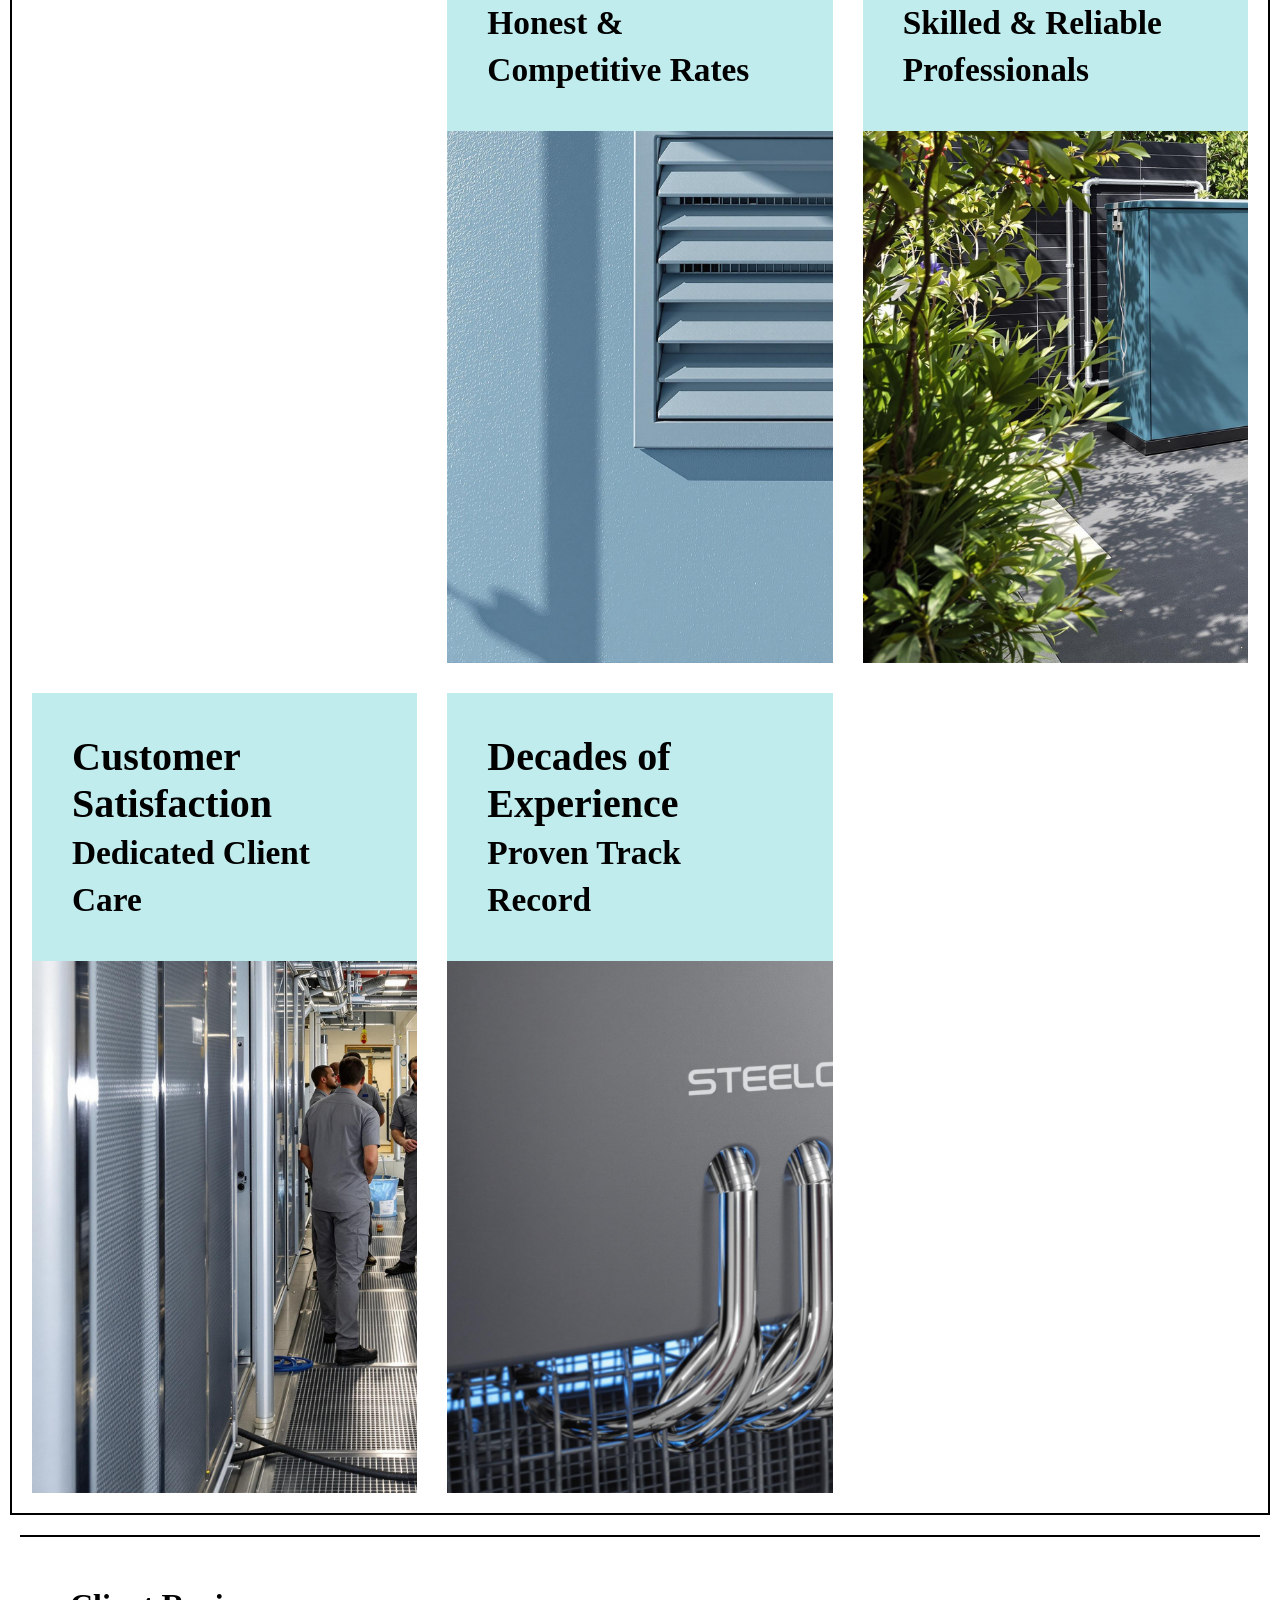
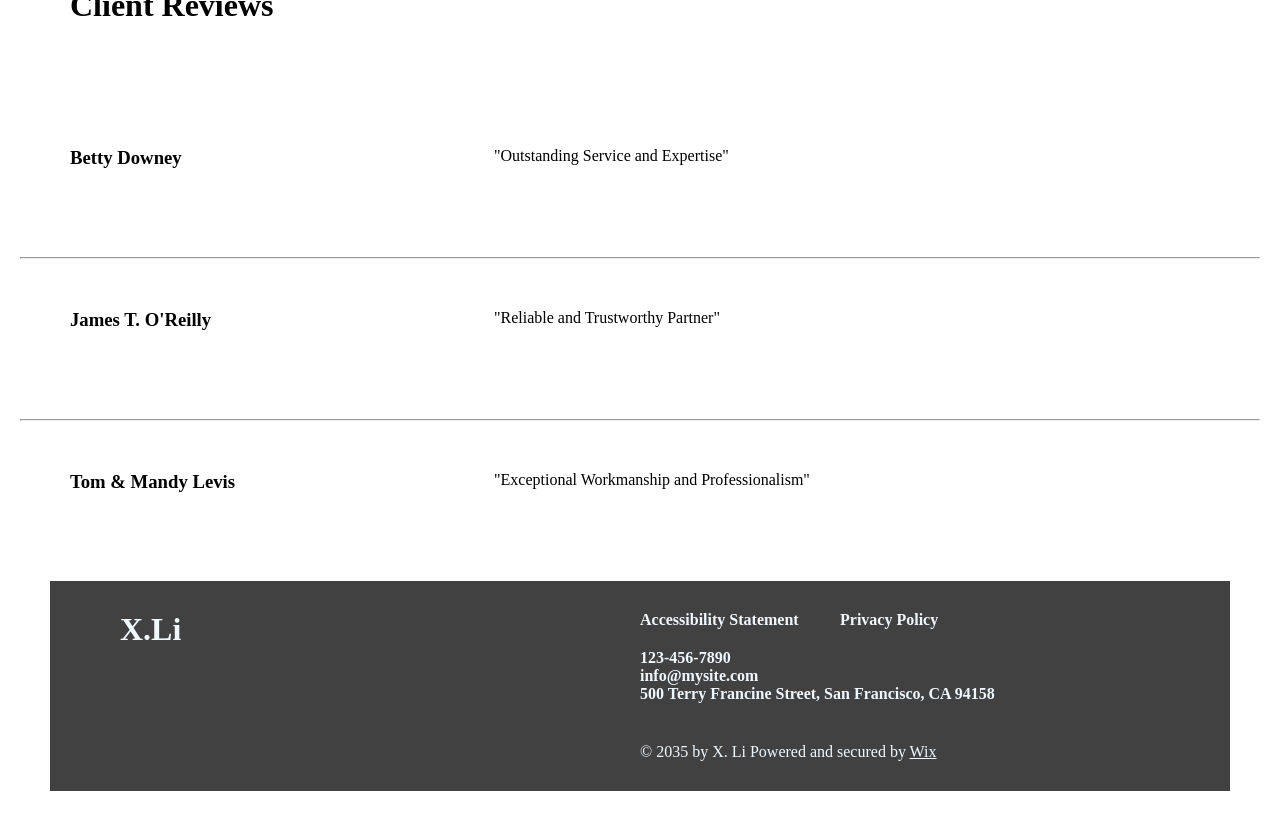
==== commit 312bd851: "img change" ====
--- a/index.html
+++ b/index.html
@@ -1,197 +1,192 @@
-<!DOCTYPE html>
+<!doctype html>
 <html lang="en">
-<head>
-  <meta charset="UTF-8">
-  <meta name="viewport" content="width=device-width, initial-scale=1.0">
-  <title>HVAC Construction Company</title>
-  <link rel="icon" href="./hvacimg/hvaclogo.png">
-  <link rel="stylesheet" href="./demo.css">
-</head>
-<body>
-  <nav class="navbar">
-  <h1><a href="./index.html">X.li</a></h1>
-  <ul class="menu">
+  <head>
+    <meta charset="UTF-8" />
+    <meta name="viewport" content="width=device-width, initial-scale=1.0" />
+    <title>HVAC Construction Company</title>
+    <link rel="icon" href="./hvacimg/hvaclogo.png" />
+    <link rel="stylesheet" href="./demo.css" />
+  </head>
+  <body>
+    <nav class="navbar">
+      <h1><a href="./index.html">X.li</a></h1>
+      <ul class="menu">
+        <li class="item"><a href="./service.html">Service</a></li>
+        <li class="item"><a href="./aboutus.html">About Us</a></li>
+        <li class="item"><a href="./contact.html">Contact</a></li>
+      </ul>
+    </nav>
+    <section class="a">
+      <div class="a1">
+        <center>
+          <h1>Efficient HVAC Solutions</h1>
+          <img src=".//hvacimg/h1.avif" width="300" height="300" />
+          <p>
+            A leading HVAC construction company known for advanced technology
+            and energy efficiency in cooling and heating systems. We prioritize
+            client comfort while cutting down on utility costs
+          </p>
+          <button>Counta</button>
+        </center>
+      </div>
+      <div class="a2"></div>
+    </section>
+    <section class="b">
+      <div class="b1">
+        <h1>Our Expertise</h1>
+        <h3>State-of-the-Art Solutions</h3>
+      </div>
+      <div class="b2">
+        <span>
+          <h2>24/7 Emergency HVAC Service</h2>
+          <h6>Energy-Efficient Systems</h6>
+        </span>
+        <span>
+          <h2>Cooling & Heating Services</h2>
+          <h6>Tailored HVAC Solutions</h6>
+        </span>
+        <span>
+          <h2>Commercial & Residential Project</h2>
+          <h6>Bespoke HVAC Installation</h6>
+        </span>
+      </div>
+      <div class="b3">
+        <span>
+          <h2>Indoor Air Quailt</h2>
+          <h6>Optimizing Air Circulation</h6>
+        </span>
+        <span>
+          <h2>Energy Management</h2>
+          <h6>Sutainabile HVAC Designs</h6>
+        </span>
+      </div>
+    </section>
+    <section class="c">
+      <div class="c1">
+        <h6>24/7 HVAC Services</h6>
+        <h1>Serving Clients Nationwide</h1>
+        <button>Counta</button>
+      </div>
+      <div class="c2"></div>
+    </section>
+    <section class="d">
+      <div class="d1">
+        <span>
+          <h1>Our Specializations</h1>
+        </span>
+        <span>
+          <h3>Where We Excel <br /><small>National HVAC Projects</small></h3>
+        </span>
+      </div>
+      <div class="d2">
+        <span>
+          <h2>Residential Solutions</h2>
+          <h6>Custom Home Installations</h6>
+        </span>
+        <span>
+          <h2>Commercial Expertise</h2>
+          <h6>Large-Scale HVAC Systems</h6>
+        </span>
+        <span>
+          <h2>Automated Technologies</h2>
+          <h6>Smart HVAC Solutions</h6>
+        </span>
+      </div>
+    </section>
+    <section class="e">
+      <div class="e1">
+        <img src="hvacimg/h4.jpeg" width="400" height="400" />
+      </div>
+      <div class="e2"></div>
+    </section>
 
-    <li class="item"><a href="./service.html">Service</a></li>
-    <li class="item"><a href="./aboutus.html">About Us</a></li>
-    <li class="item"><a href="./contact.html">Contact</a></li>
-  </ul>
-</nav>
-  <section class="a">
-    <div class="a1">
-     <center>
-      <h1>Efficient HVAC Solutions</h1>
-      <img src=".//hvacimg/h1.avif" width="300" height="300">
-      <p>A leading HVAC construction company
-         known for advanced technology and energy
-          efficiency in cooling and heating systems. We prioritize
-           client comfort while cutting down on utility costs</p>
-      <button>Counta</button>
-     </center>
-    </div>
-    <div class="a2">
+    <section>
+      <div class="parent">
+        <div class="div1">
+          <h1>
+            Transparent Pricing <br /><small>Honest & Competitive Rates</small>
+          </h1>
+        </div>
+        <div class="div2">
+          <h1>
+            Certified Technicians<br /><small
+              >Skilled & Reliable Professionals</small
+            >
+          </h1>
+        </div>
+        <div class="div3">
+          <h1>
+            Customer Satisfaction<br /><small>Dedicated Client Care</small>
+          </h1>
+        </div>
+        <div class="div4">
+          <h1>Decades of Experience<br /><small>Proven Track Record</small></h1>
+        </div>
+      </div>
+    </section>
 
-    </div>
-  </section>   
-<section class="b">
-  <div class="b1">
-    <h1>Our Expertise</h1>
-    <h3>State-of-the-Art Solutions</h3>
-  </div>
-  <div class="b2">
-    <span>
-      <h2>24/7 Emergency HVAC Service</h2>
-      <h6>Energy-Efficient Systems</h6>
-    </span>
-    <span>
-      <h2>Cooling & Heating Services</h2>
-      <h6>Tailored HVAC Solutions</h6>
-    </span>
-    <span>
-      <h2>Commercial & Residential Project</h2>
-      <h6>Bespoke HVAC Installation</h6>
-    </span>
-  </div>
-  <div class="b3">
-    <span>
-      <h2>Indoor Air Quailt </h2>
-      <h6>Optimizing Air Circulation </h6>
-    </span>
-    <span>
-      <h2>Energy Management</h2>
-      <h6>Sutainabile HVAC Designs</h6>
-    </span>
-  </div>
-</section>
-<section class="c">
-  <div class="c1">
-      <h6>24/7 HVAC Services</h6>
-      <h1>Serving Clients Nationwide</h1>
-      <button>Counta</button>  
-  </div>
-  <div class="c2">
+    <search class="g">
+      <div class="g1">
+        <span>
+          <h1>Client Reviews</h1>
+        </span>
+      </div>
 
-  </div>
-</section>
-<section class="d">
-  <div class="d1">
-    <span>
-      <h1>Our Specializations</h1>     
-    </span>
-    <span>
-       <h3>Where We Excel <br><small>National HVAC Projects</small></h3>      
-    </span>
-  </div>
-  <div class="d2">
-    <span>
-      <h2>Residential Solutions</h2>
-      <h6>Custom Home Installations</h6>
-    </span>
-    <span>
-      <h2>Commercial Expertise</h2>
-      <h6>Large-Scale HVAC Systems</h6>
-    </span>
-    <span>
-      <h2>Automated Technologies</h2>
-      <h6>Smart HVAC Solutions</h6>
-    </span>
-  </div>
-</section>
-<section class="e">
-  <div class="e1">
-    <img src="hvacimg/h4.jpeg" width="400" height="400">
-  </div>
-  <div class="e2">
-  </div>
-  
-</section>
-<section class="fe" >
-    <div class="fea">
-    <span class="fe1">
-    </span>
-    <span class="fe2">
-      <h1>Transparent Pricing <br><small>Honest & Competitive Rates</small></h1>
-
-    </span>
-    <span class="fe3">
-       <h1>Certified Technicians<br><small>Skilled & Reliable Professionals</small></h1>
-    </span>
-    </div>
-    <div class="feb">
-    <span class="fe4">
-      <h1>Customer Satisfaction<br><small>Dedicated Client Care</small></h1>
-    </span>
-    <span class="fe5">
-      <h1>Decades of Experience<br><small>Proven Track Record</small></h1>
-    </span>
-    <span class="fe6">
-
-    </span>
-    </div>
-  </section>
-<search class="g">
-  <div class="g1">
-    <span>
-      <h1>Client Reviews</h1>     
-    </span>
-  </div>
-  
-  <div class="g1">
-    <span>
-      <h3>Betty Downey</h3>     
-    </span>
-    <span>
-       <p>"Outstanding Service and Expertise"</p>      
-    </span>
-  </div>
-  <hr> 
-  <div class="g1">
-    <span>
-      <h3>James T. O'Reilly</h3>     
-    </span>
-    <span>
-       <p>"Reliable and Trustworthy Partner"</p>      
-    </span>
-  </div>
-  <hr>
-   <div class="g1">
-    <span>
-      <h3>Tom & Mandy Levis</h3>     
-    </span>
-    <span>
-       <p>"Exceptional Workmanship and Professionalism"</p>      
-    </span>
-  </div>
-    <footer>
-  <div class="f1">
-    <h1>X.Li</h1>
-  </div>
-  <div class="f2">
-    <span>
-      <h4>Accessibility Statement</h4>
-      <h4>Privacy Policy</h4>
-    </span>
-    <div class="p">
-      <h4>123-456-7890</h4>
-      <h4>info@mysite.com</h4>
-      <h4>500 Terry Francine Street, San Francisco, CA 94158</h4>
-    </div>
-     <div class="p">       
-       <h2>
-         <i class="fa-brands fa-instagram"></i>
-         <i class="fa-brands fa-linkedin"></i>
-         <i class="fa-brands fa-facebook"></i>
-        </h2>
-      </div> 
-    <div class="p">
-      <p>© 2035 by X. Li Powered and secured by 
-        <a href="./index.html">Wix</a>
-      </p>
-    </div>
-  </div>
-</footer>
-
-</search>
-
-</body>
-</html>+      <div class="g1">
+        <span>
+          <h3>Betty Downey</h3>
+        </span>
+        <span>
+          <p>"Outstanding Service and Expertise"</p>
+        </span>
+      </div>
+      <hr />
+      <div class="g1">
+        <span>
+          <h3>James T. O'Reilly</h3>
+        </span>
+        <span>
+          <p>"Reliable and Trustworthy Partner"</p>
+        </span>
+      </div>
+      <hr />
+      <div class="g1">
+        <span>
+          <h3>Tom & Mandy Levis</h3>
+        </span>
+        <span>
+          <p>"Exceptional Workmanship and Professionalism"</p>
+        </span>
+      </div>
+      <footer>
+        <div class="f1">
+          <h1>X.Li</h1>
+        </div>
+        <div class="f2">
+          <span>
+            <h4>Accessibility Statement</h4>
+            <h4>Privacy Policy</h4>
+          </span>
+          <div class="p">
+            <h4>123-456-7890</h4>
+            <h4>info@mysite.com</h4>
+            <h4>500 Terry Francine Street, San Francisco, CA 94158</h4>
+          </div>
+          <div class="p">
+            <h2>
+              <i class="fa-brands fa-instagram"></i>
+              <i class="fa-brands fa-linkedin"></i>
+              <i class="fa-brands fa-facebook"></i>
+            </h2>
+          </div>
+          <div class="p">
+            <p>
+              © 2035 by X. Li Powered and secured by
+              <a href="./index.html">Wix</a>
+            </p>
+          </div>
+        </div>
+      </footer>
+    </search>
+  </body>
+</html>
--- a/demo.css
+++ b/demo.css
@@ -1,153 +1,152 @@
-*{
+* {
   margin: 0;
   padding: 0;
 }
- .navbar {
-        display: flex;
-        background: #c4c7c4;
-        padding: 10px 20px;
-        margin: 0 auto;
-        height: 90px;
-        justify-content: space-between;
-        align-items: center;      
-      }
-
-      h1 a{ 
-        color: black;
-        text-decoration: none;
-        width: 12rem;
-      }
-
-      .menu {
-        display: flex;
-        list-style-type: none;
-        margin: 0;
-        padding: 0;
-      }
-
-      .item {
-        margin: 0 15px;
-      }
-
-      .item a {
-        text-decoration: none;
-        color: #696868;
-        font-weight: bold;
-      }
-
-      .item a:hover {
-        color: #2258c3;
-         border-bottom:2px solid black ;
-      }
- .a{
-  margin: 0px ;
+.navbar {
+  display: flex;
+  background: #c4c7c4;
+  padding: 10px 20px;
+  margin: 0 auto;
+  height: 90px;
+  justify-content: space-between;
+  align-items: center;
+}
+
+h1 a {
+  color: black;
+  text-decoration: none;
+  width: 12rem;
+}
+
+.menu {
+  display: flex;
+  list-style-type: none;
+  margin: 0;
+  padding: 0;
+}
+
+.item {
+  margin: 0 15px;
+}
+
+.item a {
+  text-decoration: none;
+  color: #696868;
+  font-weight: bold;
+}
+
+.item a:hover {
+  color: #2258c3;
+  border-bottom: 2px solid black;
+}
+.a {
+  margin: 0px;
   display: flex;
   justify-content: center;
   height: 900px;
- }
- .a1{
+}
+.a1 {
   width: 40%;
   font-size: 1.5rem;
   padding: 100px;
   align-items: center;
- }
- .a1 h1{
+}
+.a1 h1 {
   padding-bottom: 20px;
   width: 400px;
   font-style: bold;
- }
- .a1 p{
-  padding:40px ;
+}
+.a1 p {
+  padding: 40px;
   width: 30rem;
- }
- .a1 button{
+}
+.a1 button {
   font-size: 1rem;
   width: 14rem;
   height: 50px;
   border-radius: 30px;
- }
-.a2{
+}
+.a2 {
   width: 40%;
   background-image: url(./hvacimg/h2.jpeg);
   background-size: cover;
 }
-.b{
-  margin: 20px 20px;
-}
-.b2{
+.b {
+  margin: 20px 20px;
+}
+.b2 {
   display: flex;
   gap: 10px;
   padding: 20px 0px;
 }
-.b2 span{
+.b2 span {
   padding: 40px;
   background-color: #999898;
   width: 30%;
   height: 60px;
   font-size: 1rem;
 }
-.b3{
-  display: flex;
-  gap: 10px;
-}
-.b3 span{
+.b3 {
+  display: flex;
+  gap: 10px;
+}
+.b3 span {
   padding: 40px;
   background-color: #999898;
   width: 45%;
   height: 60px;
   font-size: 1rem;
 }
-.c{
-    margin: 20px 20px;
-    display: flex;
-    justify-content: center;
-    gap: 10px;
-}
-.c1{
-  padding: 80px 00px 00px  150px;
+.c {
+  margin: 20px 20px;
+  display: flex;
+  justify-content: center;
+  gap: 10px;
+}
+.c1 {
+  padding: 80px 00px 00px 150px;
   width: 60rem;
   height: 200px;
   background-color: rgb(183, 238, 255);
   font-size: 1rem;
 }
-.c1 h6{
+.c1 h6 {
   padding-bottom: 10px;
   font-size: 20px;
 }
-.c1 button{
-  margin-left:60px ;
+.c1 button {
+  margin-left: 60px;
   margin-top: 20px;
   font-size: 1rem;
   width: 7rem;
   height: 30px;
   border-radius: 30px;
 }
-.c2{
+.c2 {
   width: 40rem;
   background-image: url(./hvacimg/h3.avif);
   background-attachment: fixed;
-  background-size: 58rem 50pc ;
-
-}
-.d{
-  margin: 20px 20px;
-}
-.d1{
-  display: flex;
-  gap: 10px;
-}
-.d1 span{
+  background-size: 58rem 50pc;
+}
+.d {
+  margin: 20px 20px;
+}
+.d1 {
+  display: flex;
+  gap: 10px;
+}
+.d1 span {
   padding: 30px;
   width: 29.5%;
   height: 60px;
   align-items: center;
 }
-.d2{
+.d2 {
   display: flex;
   gap: 10px;
   padding: 20px 0px;
 }
-.d2 span{
+.d2 span {
   padding: 40px;
   background-color: #999898;
   width: 30%;
@@ -155,151 +154,122 @@
   font-size: 1rem;
   align-items: center;
 }
-.e{
+.e {
   border-bottom: 2px solid;
   padding: 10px 10px 30px 10px;
-  margin: 30px 40px ;
+  margin: 30px 40px;
   display: flex;
   justify-content: center;
   height: 900px;
   position: relative;
 }
-.e1{
+.e1 {
   z-index: 1;
   position: absolute;
   top: 50%;
   left: 50%;
-  transform: translate(-50%,-50%);
-
-}
-.e2{
+  transform: translate(-50%, -50%);
+}
+.e2 {
   width: 50%;
   height: 900px;
   background-image: url(./hvacimg/h5.jpeg);
-  background-size:900px;
+  background-size: 900px;
   background-attachment: fixed;
   position: absolute;
   top: 0;
   right: 0;
-  bottom:0;
-}
-.fe{
-  margin: 40px 0px;
-  
-}
-.fea{
-  margin: 0px 0px;
-  display: flex;
-  gap: 10px;
-  justify-content: center;
-  height: 700px;
-}
-.fe1{
-  width: 30%;
-}
-.fe2{
-  width:30%;
+  bottom: 0;
+}
+.parent {
+  border: 2px solid;
+  width: auto;
+  margin: 10px;
+  padding: 20px;
+  display: grid;
+  grid-template-columns: repeat(3, 1fr);
+  grid-template-rows: repeat(2, 1fr);
+  grid-column-gap: 30px;
+  grid-row-gap: 30px;
+}
+
+.div1 {
+  height: 800px;
   background-image: url(./hvacimg/h6.jpeg);
   background-size: cover;
-}
-.fe2 h1{
+  grid-area: 1 / 2 / 2 / 3;
+}
+.div2 {
+  height: 800px;
+   background-image: url(./hvacimg/h7.jpeg);
+  background-size: cover;
+  grid-area: 1 / 3 / 2 / 4;
+}
+.div3 {
+  height: 800px;
+  background-image: url(./hvacimg/h8.jpeg);
+  background-size: cover;
+  grid-area: 2 / 1 / 3 / 2;
+}
+.div4 {
+  height: 800px;
+  background-image: url(./hvacimg/h9.jpeg);
+  background-size: cover;
+  grid-area: 2 / 2 / 3 / 3;
+}
+.parent h1{
   background-color: rgb(192, 236, 238);
   width: fit-content;
   padding: 40px;
   font-size: 2.5rem;
 }
-.fe3{
-  width: 30%;
-  background-image: url(./hvacimg/h7.jpeg);
-  background-size: cover;
-}
-.fe3 h1{
-  background-color: rgb(192, 236, 238);
-  width: fit-content;
-  padding: 40px;
-  font-size: 2.5rem;
-}
-.feb{
-  margin: 10px;
-  display: flex;
-  gap: 10px;
-  justify-content: center;
-  height: 700px;
-}
-.fe4{
-  width:30%;
-  background-image: url(./hvacimg/h8.jpeg);
-  background-size: cover;
-}
-.fe4 h1{
-  background-color: rgb(192, 236, 238);
-  width: fit-content;
-  padding: 40px;
-  font-size: 2.5rem;
-}
-.fe5{
-  width: 30%;
-  background-image: url(./hvacimg/h9.jpeg);
-  background-size: cover;
-}
-.fe5 h1{
-  background-color: rgb(192, 236, 238);
-  width: fit-content;
-  padding: 40px;
-  font-size: 2.5rem;
-}
-.fe6{
-  width: 30%;
-}
-.g{
+.g {
   margin: 20px 20px;
   border-top: 2px solid;
 }
-.g1{
+.g1 {
   display: flex;
   padding: 20px 20px;
   gap: 10px;
 }
-.g1 span{
+.g1 span {
   padding: 30px;
   width: 29.5%;
   height: 60px;
   align-items: center;
 }
-.g2{
+.g2 {
   padding: 20px 20px;
   gap: 10px;
 }
-.g2 span{
+.g2 span {
   padding: 30px;
   width: 29.5%;
   height: 60px;
   align-items: center;
 }
-footer{
+footer {
   height: 150px;
   margin: 0px 30px 30px 30px;
-  padding:30px;
+  padding: 30px;
   color: aliceblue;
   background-color: #414142;
   display: flex;
 }
-.f1{
+.f1 {
   width: 30rem;
   padding: 0px 40px;
 }
-.f2 span{
-  display: flex ;
-  padding-bottom: 10PX;
-
-}
-.f2 span h4{
+.f2 span {
+  display: flex;
+  padding-bottom: 10px;
+}
+.f2 span h4 {
   width: 200px;
 }
-.p{
+.p {
   padding: 10px 0px;
 }
-.f2 P a{
-
+.f2 P a {
   color: aliceblue;
-}+}
